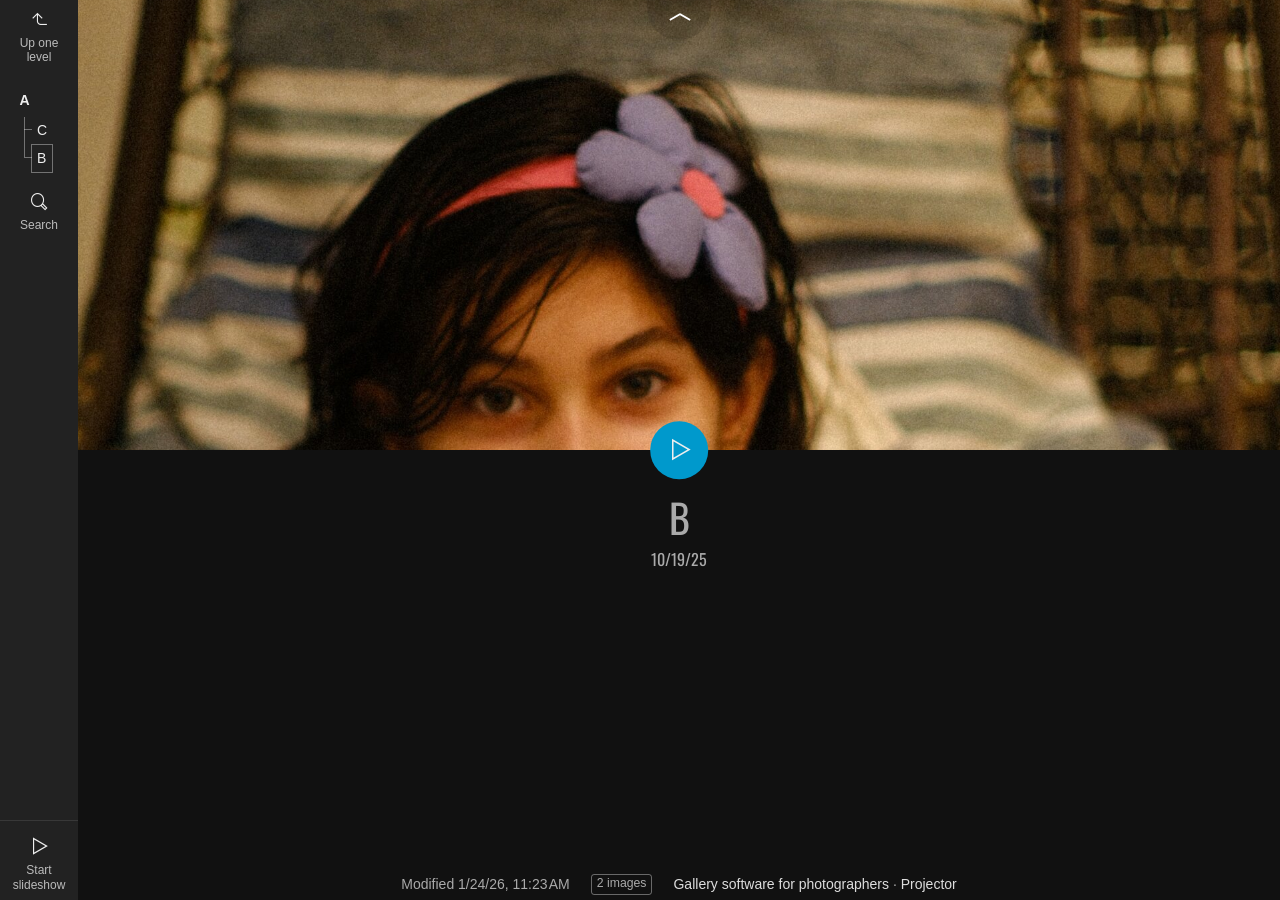
==== B/index.html @ 1e394b83 "1" ====
<!doctype html>
<html lang="en" class="no-js" data-level="1">
	<!-- Generated by jAlbum app (https://jalbum.net) -->
	<head>
		<meta charset="UTF-8">
		<meta http-equiv="x-ua-compatible" content="ie=edge">
		<meta name="viewport" content="width=device-width, initial-scale=1.0, viewport-fit=cover">
		<link rel="preload" href="../res/icon/skinicon-thin.woff?v5.0" as="font" type="font/woff" crossorigin>
		<link rel="preload" href="../res/icon/skinicon-thin.ttf?v5.0" as="font" type="font/ttf" crossorigin>
		<title>B</title>
		<meta name="description" content="B">
		<meta name="generator" content="jAlbum 39.0.4 & Projector 5.0 [Black]">
		<meta property="og:image" content="shareimage.jpg">
		<meta property="og:image:width" content="600">
		<meta property="og:image:height" content="420">
		<link rel="image_src" href="shareimage.jpg">
		<meta name="twitter:image" content="shareimage.jpg">
		<meta property="og:title" content="B">
		<meta property="og:description" content="B">
		<meta property="og:type" content="website">
		<meta name="twitter:title" content="B">
		<meta name="twitter:card" content="summary_large_image">
		<meta name="apple-mobile-web-app-status-bar-style" content="black-translucent">
		<meta name="mobile-web-app-capable" content="yes">
		<meta name="format-detection" content="telephone=no">
		<link rel="manifest" href="../res/site.webmanifest" crossorigin="use-credentials">
		<link rel="apple-touch-icon" sizes="180x180" href="../res/apple-touch-icon.png">
		<link rel="icon" type="image/png" sizes="32x32" href="../res/favicon-32x32.png">
		<link rel="icon" type="image/png" sizes="16x16" href="../res/favicon-16x16.png">
		<link rel="mask-icon" href="../res/safari-pinned-tab.svg" color="#111111">
		<link rel="icon" href="../res/favicon.ico">
		<meta name="msapplication-config" content="../res/browserconfig.xml">
		<meta name="theme-color" content="#111111">
		<meta name="msapplication-TileColor" content="#111111">
		<link rel="stylesheet" href="../res/common.css?v=5.0">
		<link rel="preload" href="folderimg.jpg?v=2" as="image" media="(max-width:800px)">
		<link rel="preload" href="folderimage.jpg?v=2" as="image" media="(min-width:801px)">
		<link rel="preload" href="folderimg@2x.jpg?v=2" as="image" media="(min-resolution:2dppx) and (max-width:800px)">
		<link rel="preload" href="folderimage@2x.jpg?v=2" as="image" media="(min-resolution:2dppx) and (min-width:801px)">
		<style>
			@media (max-width:800px) { #main > .cont .hero .window .album-title .folder-image .image { background-image: url(folderimg.jpg?v=2); } }
			@media (min-width:801px) { #main > .cont .hero .window .album-title .folder-image .image { background-image: url(folderimage.jpg?v=2); } }
			@media (min-resolution: 2dppx) and (max-width:800px) { #main > .cont .hero .window .album-title .folder-image .image { background-image: url(folderimg@2x.jpg?v=2); } }
			@media (min-resolution: 2dppx) and (min-width:801px) { #main > .cont .hero .window .album-title .folder-image .image { background-image: url(folderimage@2x.jpg?v=2); } }
		</style>
	<link rel="alternate" href="album.rss" type="application/rss+xml"/>
</head>
	<body id="index" class="index dark stop-transitions sub-album has-images icon-thin">
		<div class="main paused bgaudio-paused" id="main">
			<aside class="permanent">
				<div class="top">
<a class="icon-one-level-up sidebtn btn" href="../index.html"><span>Up one level</span></a>
<a id="topnav-toggle" class="icon-folders sidebtn btn auto" data-rel="topnav"><span>Folders</span></a><div id="topnav" class="topnav-cont panel auto"><section class="scrollable"><div class="topnav"><div class="home"><a href="../index.html">A</a></div><ul class="menu"><li><a href="../C/index.html">C</a></li><li class="actual"><a href="../B/index.html">B</a></li></ul></div></section></div>
<a class="icon-search sidebtn btn" data-rel="search"><span>Search</span></a><div id="search" class="search panel"><form class="searchform"><input type="text" placeholder="Search..." aria-label="Search"><a class="btn search-btn icon-search-small" data-tooltip title="Search"></a></form></div>
				</div>
				<div class="bottom">
					<div class="playpause"><a class="icon-play sidebtn btn play"><span>Start slideshow</span></a>
<a class="icon-pause sidebtn btn pause"><div class="progressbar"><div class="part1"><div><svg xmlns="http://www.w3.org/2000/svg" width="16" height="32" viewBox="0 0 16 32"><path d="M32,16A16,16,0,1,1,16,0,16,16,0,0,1,32,16ZM16,2A14,14,0,1,0,30,16,14,14,0,0,0,16,2Z" fill="#fff" opacity="0.35"/></svg></div></div><div class="part2"><div><svg xmlns="http://www.w3.org/2000/svg" width="16" height="32" viewBox="0 0 16 32"><path d="M16,16A16,16,0,0,1,0,32,16,16,0,0,1-16,16,16,16,0,0,1,0,0,16,16,0,0,1,16,16ZM0,2A14,14,0,0,0,0,30,14,14,0,0,0,14,16,14,14,0,0,0,0,2Z" fill="#fff" opacity="0.35"/></svg></div></div></div><span>Pause</span></a>
				</div>
			</aside>

			<article class="cont thumbs-bottom thumbs-auto">
				<section class="overlay base-overlay">
					<div class="thumbnails">
						<div class="clip">
						<div class="thumb-cont">
<a class="thumb preload" href="slides/DSCF0819.JPG"><img src="thumbs/DSCF0819.JPG" width="90" height="90" alt="DSCF0819"></a><a class="thumb preload" href="slides/DSCF0825.JPG"><img src="thumbs/DSCF0825.JPG" width="90" height="90" alt="DSCF0825"></a>							</div>
						</div>
					</div>
				</section>
				<section class="hero scrollable">
					<div class="window hasimages">
						<div class="album-title fullwidth hasbutton">
							<div class="folder-image"><div class="image">&nbsp;</div><button class="btn autoplay icon-play" title="Start slideshow" data-tooltip></button></div><div class="title"><h1>B <span class="date">10/19/25</span></h1></div></div>
						<footer><div class="modifieddate"><span>Modified</span> 1/24/26, 11:23 AM</div><div class="counts"><span class="images">2&nbsp;images</span></div><span class="credits"><a href="https://jalbum.net/en/" class="skin-link" rel="generator" data-tooltip title="jAlbum, web photo album creator, 39.0.4">Gallery software for photographers</a> &middot; <a href="https://lazaworx.com" class="skin-link" rel="generator" data-tooltip title="Skin: Projector Black, 5.0">Projector</a></span></footer>
					</div>
				</section>
				<button class="hero-handle"></button>
			</article>
		</div>
		<script src="../res/jquery.min.js"></script>
		<script src="../res/all.min.js?v=5.0"></script>
		<script>
			_jaWidgetBarColor = 'black';
			$(document).ready(function(){
				REL_PATH='B/';PAGE_NAME='index.html';
				$.ajaxSetup({cache:true,contentType:false});
				$('body').removeClass('stop-transitions');
				$('#main').skin({"albumName":"A","makeDate":1769234015,"licensee":"550a32ade7d91170e644f60accd3bb56","thumbDims":"90x90","locale":"en-US","weblocationCounts":!0,"useFullScreen":!1,"thumbsPosition":"bottom","search":{"fields":"title,comment,name,creator,keywords,regions","hook":".search"},"pageType":"index","rootPath":"../","resPath":"../res","relPath":"B","level":1,"previousFolderPath":"../C/","previousFoldersLast":"../C/index.html#img=DSCF3855.jpg","nextFolderPath":"","lightbox":{"afterLast":"ask","transitionType":"slide","slideshowDelay":4000,"transitionSpeed":600,"scaleUp":!0,"showRegions":!0,"clickAction":"togglecontrols"}});
				$('[data-ask-permission]').askPermission();
			});

		</script>

		<div id="jalbumwidgetcontainer"></div>
		<script>
		_jaSkin = "Projector";
		_jaStyle = "Black.css";
		_jaVersion = "39.0.4";
		_jaGeneratorType = "desktop";
		_jaLanguage = "en";
		_jaPageType = "index";
		_jaRootPath = "..";
		_jaUserId = "1289711";
		var script = document.createElement("script");
		script.type = "text/javascript";
		script.async = true;
		script.src = "http"+("https:"==document.location.protocol?"s":"")+"://jalbum.net/widgetapi/load.js";
		document.getElementById("jalbumwidgetcontainer").appendChild(script);
		</script>
	</body>
</html>
---- res/common.css ----
/* Google Fonts */
/* latin */
@font-face {
  font-family: 'Oswald';
  font-style: normal;
  font-weight: 400;
  src: url(fonts/TK3_WkUHHAIjg75cFRf3bXL8LICs1_FvsUZiZQ.woff2) format('woff2');
  unicode-range: U+0000-00FF, U+0131, U+0152-0153, U+02BB-02BC, U+02C6, U+02DA, U+02DC, U+0304, U+0308, U+0329, U+2000-206F, U+20AC, U+2122, U+2191, U+2193, U+2212, U+2215, U+FEFF, U+FFFD;
}


@font-face{font-family:skinicon-thin;src:url(icon/skinicon-thin.ttf?v5.0) format('truetype'),url(icon/skinicon-thin.woff?v5.0) format('woff');font-weight:400;font-style:normal;font-display:block}[class*=" icon-"]:before,[class^=icon-]:before{font-family:skinicon-thin!important;speak:never;font-style:normal;font-weight:400;font-variant:normal;text-transform:none;line-height:1;-webkit-font-smoothing:antialiased;-moz-osx-font-smoothing:grayscale}.icon-arrow-down:before{content:"\e900"}.icon-arrow-left:before{content:"\e901"}.icon-arrow-right:before{content:"\e902"}.icon-arrow-up:before{content:"\e903"}.icon-attachment:before{content:"\e904"}.icon-audio:before{content:"\e905"}.icon-bookmark:before{content:"\e906"}.icon-calendar:before{content:"\e907"}.icon-camera:before{content:"\e908"}.icon-caret-down:before{content:"\e909"}.icon-caret-large-down:before{content:"\e90a"}.icon-caret-large-left:before{content:"\e90b"}.icon-caret-large-right:before{content:"\e90c"}.icon-caret-large-up:before{content:"\e90d"}.icon-caret-left:before{content:"\e90e"}.icon-caret-right:before{content:"\e90f"}.icon-caret-up:before{content:"\e910"}.icon-cart-fotomoto:before{content:"\e911"}.icon-checkbox-checked:before{content:"\e912"}.icon-checkmark:before{content:"\e913"}.icon-close:before{content:"\e914"}.icon-comment:before{content:"\e915"}.icon-connect:before{content:"\e916"}.icon-contract:before{content:"\e917"}.icon-copy:before{content:"\e918"}.icon-cut:before{content:"\e919"}.icon-digg:before{content:"\e91a"}.icon-document:before{content:"\e91b"}.icon-download:before{content:"\e91c"}.icon-edit:before{content:"\e91d"}.icon-email:before{content:"\e91e"}.icon-email-send:before{content:"\e91f"}.icon-end:before{content:"\e920"}.icon-error:before{content:"\e921"}.icon-exchange:before{content:"\e922"}.icon-expand:before{content:"\e923"}.icon-external:before{content:"\e924"}.icon-facebook:before{content:"\e925"}.icon-facetag:before{content:"\e926"}.icon-filter:before{content:"\e927"}.icon-flickr:before{content:"\e928"}.icon-folder:before{content:"\e929"}.icon-folders:before{content:"\e92a"}.icon-fotomoto:before{content:"\e92b"}.icon-foursquare:before{content:"\e92c"}.icon-fullscreen:before{content:"\e92d"}.icon-fullscreen-off:before{content:"\e92e"}.icon-google:before{content:"\e92f"}.icon-heart:before{content:"\e930"}.icon-help:before{content:"\e931"}.icon-hide-bottom-panel:before{content:"\e932"}.icon-hide-top-panel:before{content:"\e933"}.icon-home:before{content:"\e934"}.icon-image:before{content:"\e935"}.icon-info:before{content:"\e936"}.icon-instagram:before{content:"\e937"}.icon-jalbum:before{content:"\e938"}.icon-library:before{content:"\e939"}.icon-link:before{content:"\e93a"}.icon-linkedin:before{content:"\e93b"}.icon-location:before{content:"\e93c"}.icon-loop:before{content:"\e93d"}.icon-map:before{content:"\e93e"}.icon-menu:before{content:"\e93f"}.icon-minus:before{content:"\e940"}.icon-more:before{content:"\e941"}.icon-more-menu:before{content:"\e942"}.icon-mostphotos:before{content:"\e943"}.icon-new:before{content:"\e944"}.icon-new-fill:before{content:"\e945"}.icon-ok:before{content:"\e946"}.icon-one-level-up:before{content:"\e947"}.icon-ordering:before{content:"\e948"}.icon-page:before{content:"\e949"}.icon-pause:before{content:"\e94a"}.icon-paypal:before{content:"\e94b"}.icon-pinterest:before{content:"\e94c"}.icon-play:before{content:"\e94d"}.icon-plus:before{content:"\e94e"}.icon-printer:before{content:"\e94f"}.icon-reddit:before{content:"\e950"}.icon-refresh:before{content:"\e951"}.icon-search:before{content:"\e952"}.icon-search-small:before{content:"\e953"}.icon-settings:before{content:"\e954"}.icon-share:before{content:"\e955"}.icon-shopping-cart:before{content:"\e956"}.icon-shopping-cart-add:before{content:"\e957"}.icon-show-bottom-panel:before{content:"\e958"}.icon-show-top-panel:before{content:"\e959"}.icon-site:before{content:"\e95a"}.icon-skype:before{content:"\e95b"}.icon-star:before{content:"\e95c"}.icon-start:before{content:"\e95d"}.icon-stop:before{content:"\e95e"}.icon-stumbleupon:before{content:"\e95f"}.icon-tag:before{content:"\e960"}.icon-text-document:before{content:"\e961"}.icon-thumbnails:before{content:"\e962"}.icon-thumbnails-9:before{content:"\e963"}.icon-time:before{content:"\e964"}.icon-trash:before{content:"\e965"}.icon-tumblr:before{content:"\e966"}.icon-twitter:before{content:"\e967"}.icon-upload:before{content:"\e968"}.icon-user:before{content:"\e969"}.icon-video:before{content:"\e96a"}.icon-video-play:before{content:"\e96b"}.icon-vimeo:before{content:"\e96c"}.icon-volume-down:before{content:"\e96d"}.icon-volume-up:before{content:"\e96e"}.icon-warning:before{content:"\e96f"}.icon-x:before{content:"\e970"}.icon-zoom-in:before{content:"\e971"}.icon-zoom-level:before{content:"\e972"}.icon-zoom-out:before{content:"\e973"}.icon-bluesky:before{content:"\e974"}.icon-threads:before{content:"\e975"}

/*! normalize.css v8.0.1 | MIT License | github.com/necolas/normalize.css */
html {
  line-height: 1.15;
  -webkit-text-size-adjust: 100%; }

body {
  margin: 0; }

main {
  display: block; }

h1 {
  font-size: 2em;
  margin: 0.67em 0; }

hr {
  box-sizing: content-box;
  height: 0;
  overflow: visible; }

pre {
  font-family: monospace, monospace;
  font-size: 1em; }

a {
  background-color: transparent; }

abbr[title] {
  border-bottom: none;
  text-decoration: underline;
  text-decoration: underline dotted; }

b,
strong {
  font-weight: bolder; }

code,
kbd,
samp {
  font-family: monospace, monospace;
  font-size: 1em; }

small {
  font-size: 80%; }

sub,
sup {
  font-size: 75%;
  line-height: 0;
  position: relative;
  vertical-align: baseline; }

sub {
  bottom: -0.25em; }

sup {
  top: -0.5em; }

img {
  border-style: none; }

button,
input,
optgroup,
select,
textarea {
  font-family: inherit;
  font-size: 100%;
  line-height: 1.15;
  margin: 0; }

button,
input {
  overflow: visible; }

button,
select {
  text-transform: none; }

button,
[type="button"],
[type="reset"],
[type="submit"] {
  -webkit-appearance: button; }

button::-moz-focus-inner,
[type="button"]::-moz-focus-inner,
[type="reset"]::-moz-focus-inner,
[type="submit"]::-moz-focus-inner {
  border-style: none;
  padding: 0; }

button:-moz-focusring,
[type="button"]:-moz-focusring,
[type="reset"]:-moz-focusring,
[type="submit"]:-moz-focusring {
  outline: 1px dotted ButtonText; }

fieldset {
  padding: 0.35em 0.75em 0.625em; }

legend {
  box-sizing: border-box;
  color: inherit;
  display: table;
  max-width: 100%;
  padding: 0;
  /* 3 */
  white-space: normal; }

progress {
  vertical-align: baseline; }

textarea {
  overflow: auto; }

[type="checkbox"],
[type="radio"] {
  box-sizing: border-box;
  padding: 0; }

[type="number"]::-webkit-inner-spin-button,
[type="number"]::-webkit-outer-spin-button {
  height: auto; }

[type="search"] {
  -webkit-appearance: textfield;
  outline-offset: -2px; }

[type="search"]::-webkit-search-decoration {
  -webkit-appearance: none; }

::-webkit-file-upload-button {
  -webkit-appearance: button;
  font: inherit; }

details {
  display: block; }

summary {
  display: list-item; }

template {
  display: none; }

[hidden] {
  display: none; }

/*# sourceMappingURL=normalize.css.map */

/* laza.modal.scss */
@keyframes fade-and-hide {
  0% {
    opacity: 100%;
    visibility: visible;
    display: block; }
  99% {
    opacity: 0; }
  100% {
    opacity: 0;
    visibility: hidden;
    display: none; } }
@-webkit-keyframes rotating {
  0% {
    -webkit-transform: rotate(0); }
  100% {
    -webkit-transform: rotate(360deg); } }
@-moz-keyframes rotating {
  0% {
    -moz-transform: rotate(0); }
  100% {
    -moz-transform: rotate(360deg); } }
@-o-keyframes rotating {
  0% {
    -o-transform: rotate(0); }
  100% {
    -o-transform: rotate(360deg); } }
@keyframes rotating {
  0% {
    transform: rotate(0); }
  100% {
    transform: rotate(360deg); } }
@-webkit-keyframes appear-up {
  0% {
    -webkit-transform: translateY(32px);
    opacity: 0; }
  100% {
    -webkit-transform: translateY(0);
    opacity: 1; } }
@-moz-keyframes appear-up {
  0% {
    -moz-transform: translateY(32px);
    opacity: 0; }
  100% {
    -moz-transform: translateY(0);
    opacity: 1; } }
@-o-keyframes appear-up {
  0% {
    -o-transform: translateY(32px);
    opacity: 0; }
  100% {
    -o-transform: translateY(0);
    opacity: 1; } }
@keyframes appear-up {
  0% {
    transform: translateY(32px);
    opacity: 0; }
  100% {
    transform: translateY(0);
    opacity: 1; } }
@-moz-keyframes move-down-bounce {
  0%,
		100%,
		20%,
		50%,
		80% {
    -moz-transform: translateY(0);
    transform: translateY(0); }
  40% {
    -moz-transform: translateY(-16px);
    transform: translateY(-16px); }
  60% {
    -moz-transform: translateY(-7px);
    transform: translateY(-7px); } }
@-webkit-keyframes move-down-bounce {
  0%,
		100%,
		20%,
		50%,
		80% {
    -moz-transform: translateY(0);
    transform: translateY(0); }
  40% {
    -moz-transform: translateY(-16px);
    transform: translateY(-16px); }
  60% {
    -moz-transform: translateY(-7px);
    transform: translateY(-7px); } }
@keyframes move-down-bounce {
  0%,
		100%,
		20%,
		50%,
		80% {
    -moz-transform: translateY(0);
    -ms-transform: translateY(0);
    -webkit-transform: translateY(0);
    transform: translateY(0); }
  40% {
    -moz-transform: translateY(-16px);
    -ms-transform: translateY(-16px);
    -webkit-transform: translateY(-16px);
    transform: translateY(-16px); }
  60% {
    -moz-transform: translateY(-7px);
    -ms-transform: translateY(-7px);
    -webkit-transform: translateY(-7px);
    transform: translateY(-7px); } }
.modal {
  background: rgba(0, 0, 0, 0.85);
  position: fixed;
  top: 0;
  bottom: 0;
  left: 0;
  right: 0;
  max-width: 100vw;
  max-height: 100vh;
  z-index: 300000; }
  .modal .close {
    padding: 0;
    position: absolute;
    border: none;
    width: 48px;
    height: 48px;
    z-index: 20;
    transition: background-color 500ms ease-out; }
    .modal .close::before, .modal .close::after {
      position: absolute;
      margin-left: -0.5px;
      width: 2px;
      background-color: #eeeeee;
      content: '';
      bottom: 30%;
      left: 50%;
      top: 30%;
      transition: background-color 500ms ease-out; }
    .modal .close::before {
      -moz-transform: rotate(45deg);
      -ms-transform: rotate(45deg);
      -webkit-transform: rotate(45deg);
      transform: rotate(45deg); }
    .modal .close::after {
      -moz-transform: rotate(-45deg);
      -ms-transform: rotate(-45deg);
      -webkit-transform: rotate(-45deg);
      transform: rotate(-45deg); }
    .modal .close:hover, .modal .close:focus {
      background-color: #007aa3;
      outline: none; }
    .modal .close:hover:before, .modal .close:hover:after {
      background-color: #ffffff; }
  .modal > .close {
    left: 50%;
    top: 1rem;
    transform: translateX(-50%);
    border-radius: 5px; }
  .modal .window {
    position: absolute;
    top: 50%;
    left: 50%;
    min-width: auto;
    max-width: 96%;
    width: fit-content;
    padding: 0;
    color: #eee;
    background-color: #222;
    -moz-transform: translate(-50%, -50%);
    -ms-transform: translate(-50%, -50%);
    -webkit-transform: translate(-50%, -50%);
    transform: translate(-50%, -50%);
    overflow: hidden;
    border-radius: 8px; }
    .modal .window.small {
      max-width: 70%; }
    .modal .window.large {
      width: calc(100% - 4rem); }
    .modal .window.alert {
      border-left: 4px solid #900; }
    .modal .window.warning {
      border-left: 4px solid #f90; }
    .modal .window.success {
      border-left: 4px solid #090; }
    .modal .window.secondary {
      border-left: 4px solid #777; }
    .modal .window.has-header .content {
      padding: 1rem; }
    .modal .window.no-padding .content {
      padding: 0; }
    .modal .window > .close {
      color: #fff;
      background-color: #333; }
    .modal .window header {
      height: 48px;
      line-height: 48px;
      padding-left: 1rem;
      padding-right: 4rem;
      text-align: left;
      color: #fff;
      background-color: #333; }
      .modal .window header h3, .modal .window header h4, .modal .window header h5 {
        display: inline-flex;
        margin-left: 0.3125rem; }
      .modal .window header::before {
        vertical-align: middle;
        margin-right: 0.625rem; }
    .modal .window .close {
      top: 0;
      right: 0; }
      .modal .window .close::before, .modal .window .close::after {
        background-color: #fff; }
      .modal .window .close:hover::before, .modal .window .close:hover::after {
        background-color: #ffffff; }
    .modal .window .content {
      padding: 1rem;
      -webkit-overflow-scrolling: touch;
      max-height: calc(96vh - 4rem);
      overflow-x: hidden;
      overflow-y: auto;
      width: auto; }
      .modal .window .content::-webkit-scrollbar {
        width: 15px; }
      .modal .window .content::-webkit-scrollbar-track {
        background-color: rgba(0, 0, 0, 0.25); }
      .modal .window .content::-webkit-scrollbar-thumb {
        border: 1px solid rgba(0, 0, 0, 0.5);
        background-color: rgba(255, 255, 255, 0.15);
        border-radius: 3px; }
      .modal .window .content .thumbnails .cont .card .caption::-webkit-scrollbar {
        width: 15px; }
      .modal .window .content .thumbnails .cont .card .caption::-webkit-scrollbar-track {
        background-color: rgba(0, 0, 0, 0.25); }
      .modal .window .content .thumbnails .cont .card .caption::-webkit-scrollbar-thumb {
        border: 1px solid rgba(0, 0, 0, 0.5);
        background-color: rgba(255, 255, 255, 0.15);
        border-radius: 3px; }
      .modal .window .content h1, .modal .window .content h2, .modal .window .content h3, .modal .window .content h4, .modal .window .content h5, .modal .window .content h6 {
        color: #eee;
        padding-right: 1.5625rem; }
      .modal .window .content .text-center {
        text-align: center; }
      .modal .window .content > .buttons:first-child {
        margin-top: 0; }
      .modal .window .content .menu {
        display: flex;
        flex-direction: column;
        text-align: left; }
        .modal .window .content .menu .button {
          color: #eee;
          text-align: left;
          background-color: transparent; }
          .modal .window .content .menu .button::before {
            margin-right: 0.3125rem; }
          .modal .window .content .menu .button:hover {
            color: #ffffff;
            background-color: #007aa3; }
        .modal .window .content .menu .ratingbox,
        .modal .window .content .menu .button {
          padding: 0.625rem; }
    .modal .window.map {
      padding: 0 60px 0 0;
      background-color: #000; }
      .modal .window.map img {
        max-width: none; }
    .modal .window > .btn.close:first-child {
      border-bottom-left-radius: 8px; }
    .modal .window .buttons {
      display: flex;
      justify-content: center;
      align-items: stretch;
      flex-flow: row wrap;
      margin-top: 0.625rem;
      font-size: 0.875em; }
      .modal .window .buttons .button {
        display: block;
        margin: 1px; }

.light::-webkit-scrollbar-track {
  background-color: rgba(0, 0, 0, 0.2); }
.light::-webkit-scrollbar-thumb {
  border: 1px solid rgba(0, 0, 0, 0.25);
  background-color: rgba(255, 255, 255, 0.6); }
.light .modal .window .content.scrollable::-webkit-scrollbar-track {
  background-color: rgba(0, 0, 0, 0.2); }
.light .modal .window .content.scrollable::-webkit-scrollbar-thumb {
  border: 1px solid rgba(0, 0, 0, 0.25);
  background-color: rgba(255, 255, 255, 0.6); }

.icon-fat .modal .window .close:before, .icon-fat .modal .window .close:after {
  width: 4px; }

@media only screen and (min-width: 40em) {
  .modal .window {
    min-width: auto;
    max-width: 90%; }
    .modal .window.small {
      max-width: 50%; }
    .modal .window.large {
      width: 80%;
      max-width: calc(100% - 4rem); }
    .modal .window .content {
      min-width: 25rem; } }
@media only screen and (min-width: 60em) {
  .modal .window {
    max-width: 50em; }
    .modal .window.small {
      max-width: 30em; }
    .modal .window.large {
      max-width: 60em; } }
@media print {
  body.has-modal > * {
    display: none; }
  body.has-modal .modal {
    position: static !important;
    display: block;
    color: #000;
    background-color: transparent !important;
    box-shadow: none;
    border: 1px solid #ddd; }
    body.has-modal .modal.hidden {
      display: none; }
    body.has-modal .modal .window {
      position: static !important;
      transform: none; }
    body.has-modal .modal header {
      color: #000;
      background-color: #ddd; }
    body.has-modal .modal .content {
      position: static !important; }
    body.has-modal .modal .button {
      display: none !important; } }

/*# sourceMappingURL=laza.modal.css.map */

/* user.scss :: User defined styles */
@keyframes fade-and-hide {
  0% {
    opacity: 100%;
    visibility: visible;
    display: block; }
  99% {
    opacity: 0; }
  100% {
    opacity: 0;
    visibility: hidden;
    display: none; } }
@-webkit-keyframes rotating {
  0% {
    -webkit-transform: rotate(0); }
  100% {
    -webkit-transform: rotate(360deg); } }
@-moz-keyframes rotating {
  0% {
    -moz-transform: rotate(0); }
  100% {
    -moz-transform: rotate(360deg); } }
@-o-keyframes rotating {
  0% {
    -o-transform: rotate(0); }
  100% {
    -o-transform: rotate(360deg); } }
@keyframes rotating {
  0% {
    transform: rotate(0); }
  100% {
    transform: rotate(360deg); } }
@-webkit-keyframes appear-up {
  0% {
    -webkit-transform: translateY(32px);
    opacity: 0; }
  100% {
    -webkit-transform: translateY(0);
    opacity: 1; } }
@-moz-keyframes appear-up {
  0% {
    -moz-transform: translateY(32px);
    opacity: 0; }
  100% {
    -moz-transform: translateY(0);
    opacity: 1; } }
@-o-keyframes appear-up {
  0% {
    -o-transform: translateY(32px);
    opacity: 0; }
  100% {
    -o-transform: translateY(0);
    opacity: 1; } }
@keyframes appear-up {
  0% {
    transform: translateY(32px);
    opacity: 0; }
  100% {
    transform: translateY(0);
    opacity: 1; } }
@-moz-keyframes move-down-bounce {
  0%,
		100%,
		20%,
		50%,
		80% {
    -moz-transform: translateY(0);
    transform: translateY(0); }
  40% {
    -moz-transform: translateY(-16px);
    transform: translateY(-16px); }
  60% {
    -moz-transform: translateY(-7px);
    transform: translateY(-7px); } }
@-webkit-keyframes move-down-bounce {
  0%,
		100%,
		20%,
		50%,
		80% {
    -moz-transform: translateY(0);
    transform: translateY(0); }
  40% {
    -moz-transform: translateY(-16px);
    transform: translateY(-16px); }
  60% {
    -moz-transform: translateY(-7px);
    transform: translateY(-7px); } }
@keyframes move-down-bounce {
  0%,
		100%,
		20%,
		50%,
		80% {
    -moz-transform: translateY(0);
    -ms-transform: translateY(0);
    -webkit-transform: translateY(0);
    transform: translateY(0); }
  40% {
    -moz-transform: translateY(-16px);
    -ms-transform: translateY(-16px);
    -webkit-transform: translateY(-16px);
    transform: translateY(-16px); }
  60% {
    -moz-transform: translateY(-7px);
    -ms-transform: translateY(-7px);
    -webkit-transform: translateY(-7px);
    transform: translateY(-7px); } }
/******************************************* Styling default tags */
* {
  box-sizing: border-box; }

@media screen {
  html, body {
    height: 100vh;
    height: 100dvh; } }
html {
  background-color: #ff111111; }

body {
  margin: 0;
  padding: 0;
  display: flex;
  flex-direction: column;
  font-family: "Helvetica Neue", Helvetica, Arial, sans-serif;
  font-weight: 300;
  color: #aaaaaa;
  line-height: 1.25;
  background-color: #111111;
  background-image: none;
  background-position: center center;
  background-repeat: repeat;
  background-size: auto;
  background-attachment: fixed;
  -webkit-overflow-scrolling: touch; }

.stop-transitions * {
  -webkit-transition: none !important;
  -moz-transition: none !important;
  -ms-transition: none !important;
  -o-transition: none !important;
  transition: none !important; }

.scrollable {
  overflow: auto; }
  .scrollable::-webkit-scrollbar {
    width: 15px; }
  .scrollable::-webkit-scrollbar-track {
    background-color: rgba(0, 0, 0, 0.25); }
  .scrollable::-webkit-scrollbar-thumb {
    border: 1px solid rgba(0, 0, 0, 0.5);
    background-color: rgba(255, 255, 255, 0.15);
    border-radius: 3px; }

.no-scroll {
  overflow: hidden; }

.light-mode.scrollable::-webkit-scrollbar-track {
  background-color: rgba(0, 0, 0, 0.2); }
.light-mode.scrollable::-webkit-scrollbar-thumb {
  border: 1px solid rgba(0, 0, 0, 0.25);
  background-color: rgba(255, 255, 255, 0.6); }

.jalbumWidgetbar #main {
  margin-bottom: 20px; }

p {
  font-family: inherit;
  font-weight: normal;
  text-rendering: optimizeLegibility; }

h1, h2, h3, h4, h5, h6 {
  font-style: normal;
  color: #aaaaaa;
  margin-top: 0.2rem;
  margin-bottom: 0.2rem;
  text-rendering: optimizeLegibility; }
  h1 small, h2 small, h3 small, h4 small, h5 small, h6 small {
    color: inherit; }

h1 {
  font-size: 1.75rem; }

h2 {
  font-size: 1.5rem; }

h3 {
  font-size: 1.25rem; }

h4 {
  font-size: 1.125rem; }

h5 {
  font-size: 1rem; }

h6 {
  font-size: 1rem; }

h1, h2, h3, h4 {
  font-family: Oswald, sans-serif;
  font-weight: 400;
  line-height: 1.23;
  -webkit-font-smoothing: subpixel-antialiased; }

h5, h6 {
  font-weight: bold; }

p {
  font-family: inherit;
  text-rendering: optimizeLegibility; }
  p a:not(.button) {
    font-weight: bold; }

a {
  color: #dddddd;
  text-decoration: none;
  line-height: inherit; }
  a:hover {
    color: #ffffff; }
  a img {
    border: none; }
  a[data-ask-permission] {
    cursor: pointer; }

.hidden {
  display: none; }

label {
  display: inline;
  font-size: 0.75em;
  color: #aaaaaa;
  text-transform: uppercase; }

code,
kbd {
  font-size: 0.875em;
  padding: 0.125rem 0.3125rem;
  border: 1px solid rgba(238,238,238,0.400); }

[class^="icon-"]:before, [class*=" icon-"]:before {
  line-height: 1rem;
  font-size: 1.125rem; }

button,
.button,
.btn {
  position: relative;
  display: inline-block;
  line-height: 1.125rem;
  color: #eeeeee;
  background-color: #0099cc;
  border: none;
  cursor: pointer;
  text-align: center;
  white-space: nowrap;
  text-decoration: none;
  transition: color 500ms, background-color 500ms, border-color 500ms, opacity 500ms;
  -webkit-appearance: none;
  -moz-appearance: none;
  appearance: none; }
  button:focus,
  .button:focus,
  .btn:focus {
    outline: 1px dotted #0099cc; }
  button.primary,
  .button.primary,
  .btn.primary {
    background-color: #2ba6cb; }
    button.primary:not(.disabled):hover,
    .button.primary:not(.disabled):hover,
    .btn.primary:not(.disabled):hover {
      background-color: #2285a2 !important; }
  button.secondary,
  .button.secondary,
  .btn.secondary {
    color: #181818;
    background-color: #e9e9e9; }
  button.alert,
  .button.alert,
  .btn.alert {
    color: #f8f8f8;
    background-color: #c60f13; }
    button.alert:hover,
    .button.alert:hover,
    .btn.alert:hover {
      color: #fff;
      background-color: #9e0c0f; }
  button.success,
  .button.success,
  .btn.success {
    color: #f8f8f8;
    background-color: #5da423; }
    button.success:hover,
    .button.success:hover,
    .btn.success:hover {
      color: #fff;
      background-color: #4a831c; }
  button.warning,
  .button.warning,
  .btn.warning {
    background-color: #ffae00; }
    button.warning:hover,
    .button.warning:hover,
    .btn.warning:hover {
      background-color: #cc8b00; }
  button.disabled,
  .button.disabled,
  .btn.disabled {
    opacity: 0.4;
    color: #aaaaaa !important;
    background-color: transparent !important;
    padding: .5rem;
    border: 1px solid #bababa;
    cursor: not-allowed; }
    button.disabled:hover,
    .button.disabled:hover,
    .btn.disabled:hover {
      background-color: transparent; }
  button:not(.disabled):not(.warning):not(.success):not(.alert):hover,
  .button:not(.disabled):not(.warning):not(.success):not(.alert):hover,
  .btn:not(.disabled):not(.warning):not(.success):not(.alert):hover {
    color: #ffffff;
    background-color: #007aa3; }
  button.small,
  .button.small,
  .btn.small {
    display: inline-block;
    margin: 0.125rem;
    color: #aaaaaa;
    padding: 0.3125rem 0.625rem;
    font-size: 0.75em;
    line-height: 18px;
    background-color: transparent;
    border: 1px solid rgba(238,238,238,0.400); }
    button.small:hover,
    .button.small:hover,
    .btn.small:hover {
      color: #eeeeee;
      border-color: #007aa3;
      background-color: #007aa3; }
    button.small:before,
    .button.small:before,
    .btn.small:before {
      line-height: 12px; }
  button.large,
  .button.large,
  .btn.large {
    padding: 0.9375rem 1.25rem; }

.button[class^="icon-"]:before,
.button[class*=" icon-"]:before {
  vertical-align: -2px; }

.modal button {
  padding: 0.625rem; }

a.btn {
  display: inline-block; }

.smallbtn {
  display: inline-block;
  margin: .1em;
  color: #dddddd;
  padding: 0.3125rem 0.625rem;
  margin: 0.1em;
  font-size: 0.875em;
  border: 1px solid rgba(238,238,238,0.400);
  border-radius: 3px;
  white-space: nowrap;
  transition: all 500ms ease-out; }
  .smallbtn:hover {
    color: #ffffff;
    background-color: #0099cc;
    border-color: #0099cc; }
  .smallbtn:before {
    font-size: 13.5px !important;
    vertical-align: -1px; }

.hide-image {
  opacity: 0; }

.show-image {
  visibility: visible;
  opacity: 1;
  transition: opacity 500ms ease; }

input:focus {
  outline: 1px solid #0099cc;
  outline-offset: -1px; }

input[type=range]:focus {
  outline: none; }

input[type=range]::-moz-focus-outer {
  border: 0; }

.text-left {
  text-align: left; }

.text-center {
  text-align: center; }

.text-right {
  text-align: right; }

.text-small {
  font-size: 0.875em; }

.text-x-small {
  font-size: 0.75em; }

.text-large {
  font-size: 1.125em; }

.text-x-large {
  font-size: 1.25em; }

@keyframes fadeInFlex {
  0% {
    opacity: 0; }
  1% {
    display: flex;
    opacity: 0; }
  100% {
    opacity: 1; } }
@keyframes fadeOutFlex {
  0% {
    display: flex;
    opacity: 1; }
  99% {
    opacity: 0; }
  100% {
    opacity: 1; } }
@keyframes rotation {
  0% {
    transform: translate(-50%, -50%) rotate(0deg); }
  100% {
    transform: translate(-50%, -50%) rotate(359.9deg); } }
@keyframes coverDown {
  0% {
    height: 50%;
    top: -50%;
    overflow: hidden; }
  99.9% {
    overflow: hidden; }
  100% {
    height: 100%;
    top: 0;
    overflow: auto; } }
@keyframes coverUp {
  0% {
    height: 100%;
    top: 0;
    overflow: hidden; }
  100% {
    height: 50%;
    top: -50%; } }
@keyframes overflowAt100 {
  0% {
    overflow: hidden; }
  99.9% {
    overflow: hidden; }
  100% {
    overflow: auto; } }
@-moz-keyframes progressbar {
  0% {
    left: -100%; }
  100% {
    left: 100%; } }
@-webkit-keyframes progressbar {
  0% {
    left: -100%; }
  100% {
    left: 100%; } }
@-ms-keyframes progressbar {
  0% {
    left: -100%; }
  100% {
    left: 100%; } }
@keyframes progressbar {
  0% {
    left: -100%; }
  100% {
    left: 100%; } }
@-webkit-keyframes rotating {
  0% {
    -webkit-transform: rotate(0); }
  100% {
    -webkit-transform: rotate(360deg); } }
@-moz-keyframes rotating {
  0% {
    -moz-transform: rotate(0); }
  100% {
    -moz-transform: rotate(360deg); } }
@-o-keyframes rotating {
  0% {
    -o-transform: rotate(0); }
  100% {
    -o-transform: rotate(360deg); } }
@keyframes rotating {
  0% {
    transform: rotate(0); }
  100% {
    transform: rotate(360deg); } }
/******************************************* Main layout */
[data-whatintent=mouse] #main > aside .sidebtn:hover {
  color: #ffffff;
  background-color: #0099cc; }
[data-whatintent=mouse] #main > aside .sidebtn:hover path {
  fill: #ffffff; }
[data-whatintent=mouse] #main .overlay .pause {
  top: auto;
  bottom: 0; }
[data-whatintent=mouse] #main .overlay .pause:hover {
  color: #ffffff;
  background-color: #0099cc; }

/*
.btn.pause {
	svg {
		position: absolute;
		left: 50%;
		top: 50%;
		z-index: 2;
		animation: _B('"rotation " + (slideshowDelay + transitionSpeed) + "ms linear infinite"');
	}
}
*/
.icon-fat #main .panel .close:before, .icon-fat #main .panel .close:after {
  width: .8rem;
  height: 4px;
  content: "";
  background-color: #eeeeee; }
.icon-fat #main .panel .close:before {
  transform: translate(-50%, -3.18px) rotate(-45deg); }
.icon-fat #main .panel .close:after {
  transform: translate(-50%, 3.18px) rotate(45deg); }
.icon-fat #main > .cont .hero-handle:before, .icon-fat #main > .cont .hero-handle:after {
  height: 4px;
  background-color: #ffffff;
  transition: transform 500ms;
  content: ''; }
.icon-fat #main > .cont .hero-handle:before {
  transform: translateX(-8.82px) rotate(-45deg); }
.icon-fat #main > .cont .hero-handle:after {
  transform: translateX(-3.18px) rotate(45deg); }
.icon-fat #main > .cont.cover-up .hero-handle:before {
  transform: translateX(-8.82px) rotate(45deg); }
.icon-fat #main > .cont.cover-up .hero-handle:after {
  transform: translateX(-3.18px) rotate(-45deg); }
.icon-fat #main > .cont .lightbox .jprev:before, .icon-fat #main > .cont .lightbox .jprev:after, .icon-fat #main > .cont .lightbox .jnext:before, .icon-fat #main > .cont .lightbox .jnext:after {
  height: 4px; }
.icon-fat #main > .cont .lightbox .jprev:before {
  transform: translate(-50%, -6.06px) rotate(-60deg); }
.icon-fat #main > .cont .lightbox .jprev:after {
  transform: translate(-50%, 6.06px) rotate(60deg); }
.icon-fat #main > .cont .lightbox .jnext:before {
  transform: translate(-50%, -6.06px) rotate(60deg); }
.icon-fat #main > .cont .lightbox .jnext:after {
  transform: translate(-50%, 6.06px) rotate(-60deg); }

.playpause .progressbar {
  position: absolute;
  width: 32px;
  height: 32px;
  border-radius: 50%;
  left: 50%;
  top: 0.625rem;
  transform: translateX(-50%); }
.playpause .progressbar > * {
  position: absolute; }
.playpause .progressbar > .part1,
.playpause .progressbar > .part2 {
  position: absolute;
  top: 0;
  width: 50%;
  height: 100%;
  overflow: hidden; }
.playpause .progressbar > .part1 {
  left: 50%;
  clip-path: circle(62.8% at 0 50%); }
.playpause .progressbar > .part2 {
  left: 0;
  clip-path: circle(62.8% at 100% 50%); }
.playpause .progressbar > .part1 > div,
.playpause .progressbar > .part2 > div {
  position: absolute;
  top: 0;
  height: 100%;
  width: 100%;
  will-change: transform; }
.playpause .progressbar > .part1 > div {
  left: -100%;
  transform: rotate(0);
  transform-origin: 100% 50%; }
.playpause .progressbar > .part2 > div {
  left: 100%;
  transform: rotate(0);
  transform-origin: 0% 50%; }

.has-images #main > aside .top {
  max-height: calc(100% - 64px); }

#main {
  display: flex;
  flex: 1;
  overflow: hidden; }
  #main > * {
    display: flex; }
  #main.playing > .hide-on-slideshow {
    display: none; }
  #main.playing > .permanent .btn.pause {
    display: block; }
  #main.playing > .permanent .btn.play {
    display: none; }
  #main.playing .lightbox .jcards .jcard .jcaption .buttons > a {
    display: none; }
  #main.playing .overlay .btn.pause {
    left: 0;
    opacity: 1;
    z-index: 99; }
  #main.paused > .hide-on-slideshow {
    display: flex; }
  #main.paused > .permanent .btn.play {
    display: block; }
  #main.paused > .permanent .btn.pause {
    display: none; }
  #main.fullscreen > aside .top #fullscreen-exit-btn {
    display: inline-block; }
  #main.fullscreen > aside .top #fullscreen-btn {
    display: none; }
  #main .overlay .pause {
    position: absolute;
    left: -4rem;
    top: 0;
    width: 4rem;
    height: 4rem;
    line-height: 1.2rem;
    cursor: pointer;
    text-align: center;
    color: #eeeeee;
    background-color: transparent;
    content: '';
    opacity: 0;
    transition: opacity 1s ease-out, background-color 500ms; }
    #main .overlay .pause:before {
      display: block;
      font-size: 1.25rem;
      line-height: 3.125rem;
      margin-bottom: -.5rem; }
    #main .overlay .pause > span {
      font-size: 0.6875em;
      opacity: 0;
      transition: opacity 1s ease-out; }
    #main .overlay .pause:hover > span {
      opacity: 1; }
  #main .overlay .pause.on {
    color: #ffffff;
    background-color: #0099cc; }
  #main .overlay .pause.on path {
    fill: #ffffff; }
  #main > aside {
    display: flex;
    flex-direction: column;
    justify-content: flex-start;
    flex: 0;
    color: #eeeeee;
    background-color: #222222;
    background-image: none;
    background-position: center center;
    background-size: auto;
    order: -1;
    z-index: 1;
    max-width: 20%; }
    #main > aside > div {
      position: relative; }
    #main > aside .sidebtn {
      font-size: 0.75em;
      line-height: 1.2;
      cursor: pointer;
      text-align: center;
      min-width: 3.25rem;
      white-space: normal;
      color: #eeeeee;
      background-color: transparent; }
      #main > aside .sidebtn:before {
        display: block;
        font-size: 1.25rem;
        line-height: 18px; }
      #main > aside .sidebtn span {
        display: none; }
    #main > aside .sidebtn.on {
      color: #ffffff;
      background-color: #0099cc; }
    #main > aside .sidebtn.on path {
      fill: #ffffff; }
    #main > aside .top {
      display: flex;
      flex-flow: row wrap;
      flex: 1;
      align-content: flex-start;
      position: relative;
      text-align: center;
      max-height: 100%; }
      #main > aside .top > a {
        flex: 1; }
      #main > aside .top .sidebtn {
        display: inline-block;
        padding: 0.625rem 0.9375rem;
        vertical-align: top; }
      #main > aside .top .player-btn .pause-btn {
        display: none; }
        #main > aside .top .player-btn .pause-btn .disc {
          -moz-transform-origin: 50% 50%;
          -webkit-transform-origin: 50% 50%;
          transform-origin: 50% 50%;
          -moz-animation: rotating 4s linear infinite;
          -webkit-animation: rotating 4s linear infinite;
          animation: rotating 4s linear infinite; }
      #main > aside .top .player-btn .play-btn {
        display: inline-block; }
      #main > aside .top .player-btn.active .pause-btn {
        display: inline-block; }
      #main > aside .top .player-btn.active .play-btn {
        display: none; }
      #main > aside .top .player-btn:hover svg g {
        fill: #eeeeee; }
      #main > aside .top #fullscreen-exit-btn {
        display: none; }
      #main > aside .top .panel .btn {
        width: auto;
        min-width: auto;
        padding: .625rem; }
      #main > aside .top .panel {
        left: 3.25rem;
        top: 0;
        max-width: calc(90vw - 3.25rem);
        z-index: 999; }
      #main > aside .top:hover > .button, #main > aside .top:focus > .button {
        color: #eeeeee;
        background-color: #0099cc; }
    #main > aside .bottom {
      order: -1;
      align-self: stretch;
      border-top: none;
      border-bottom: 1px solid rgba(238,238,238,0.100); }
      #main > aside .bottom .sidebtn {
        padding: 1rem .5rem;
        width: 100%;
        text-align: center; }
        #main > aside .bottom .sidebtn:before {
          font-size: 1.4rem; }
      #main > aside .bottom:after {
        align-self: flex-end;
        margin-top: auto; }
    #main > aside .topnav {
      position: relative;
      overflow: hidden;
      overflow-y: auto;
      margin: 0 auto;
      padding: 0.625rem;
      font-size: 0.875em;
      text-align: left; }
      #main > aside .topnav a {
        display: block;
        padding: 0.3125rem;
        transition: all 500ms;
        color: #eeeeee;
        max-width: 100%;
        overflow: hidden;
        white-space: nowrap;
        text-overflow: ellipsis; }
        #main > aside .topnav a:hover {
          color: #eeeeee;
          background-color: #0099cc; }
        #main > aside .topnav a.toggle {
          position: absolute;
          right: 0;
          top: 0.3125rem;
          padding: 0.3125rem; }
      #main > aside .topnav .actual > a {
        outline: 1px solid rgba(238,238,238,0.400); }
      #main > aside .topnav .home > a {
        font-weight: bold;
        padding: 0.46875rem; }
      #main > aside .topnav ul {
        position: relative;
        padding: 0 0 0 .75rem;
        margin: 0;
        list-style-type: none; }
        #main > aside .topnav ul li {
          padding: 0 0 0 .5rem;
          position: relative;
          vertical-align: middle;
          white-space: nowrap;
          max-width: calc(100vw - 4rem);
          text-overflow: ellipsis; }
          #main > aside .topnav ul li:before {
            content: '';
            position: absolute;
            left: 0;
            top: .75rem;
            width: .5rem;
            height: 1px;
            background-color: rgba(238,238,238,0.400); }
          #main > aside .topnav ul li::after {
            content: '';
            position: absolute;
            left: 0;
            top: 0;
            width: 1px;
            height: 100%;
            background-color: rgba(238,238,238,0.400); }
          #main > aside .topnav ul li:last-child::after {
            height: .75rem; }
  #main .panel {
    display: none;
    position: fixed;
    left: 0;
    width: -webkit-fit-content;
    width: -moz-fit-content;
    width: fit-content;
    max-height: 100vh;
    padding: 0;
    text-align: left;
    color: #eeeeee;
    background-color: #222222;
    background-image: none;
    background-position: center center;
    overflow-x: hidden;
    overflow-y: auto;
    /*
    .close {
    	position: absolute;
    	display: inline-block;
    	right: 0;
    	top: 0;
    	width: 1.875rem;
    	height: 100%;
    	font-size: 1rem;
    	line-height: 1;
    	text-align: center;
    	color: #999;
    	background-color: _(buttonBgColor);
    	z-index: 99999;
    	border: none;
    	&:before, &:after {
    		position: absolute;
    		top: 50%;
    		left: 50%;
    		width: .8rem;
    		height: .1rem;
    		content: "";
    		background-color: _(buttonTextColor);
    	}
    	&:before {
    		transform: translate(-50%,-.32rem) rotate(-60deg);
    	}
    	&:after {
    		transform: translate(-50%,.32rem) rotate(60deg);
    	}
    	&:focus {
    		outline: none;
    	}
    }
    */ }
    #main .panel section {
      padding: 0;
      min-width: 4rem;
      max-height: 100%;
      overflow-x: hidden;
      overflow-y: auto; }
    #main .panel.topnav-cont {
      text-align: left; }
      #main .panel.topnav-cont.auto {
        display: none; }
      #main .panel.topnav-cont section {
        justify-content: center; }
        #main .panel.topnav-cont section .topnav {
          width: fit-content; }
    #main .panel.search form, #main .panel.tag-cloud-cont form {
      display: block;
      white-space: nowrap;
      margin: .75rem 2.5rem .75rem .5rem; }
      #main .panel.search form > *, #main .panel.tag-cloud-cont form > * {
        border: none;
        display: inline-block;
        vertical-align: middle; }
      #main .panel.search form .btn, #main .panel.tag-cloud-cont form .btn {
        padding: 0.4375rem .625rem; }
      #main .panel.search form input, #main .panel.tag-cloud-cont form input {
        padding: .5rem;
        max-width: calc(100vw - 10rem); }
    #main .panel.search form {
      margin: .75rem; }
    #main .panel.social {
      flex-flow: row;
      overflow: hidden; }
      #main .panel.social .preview {
        position: relative;
        display: flex;
        gap: 1px;
        flex-direction: column;
        min-width: 20vw;
        min-height: 25vh; }
        #main .panel.social .preview img {
          max-width: calc(100vw - 8rem);
          max-height: 50vh;
          object-fit: cover; }
        #main .panel.social .preview .caption {
          position: absolute;
          left: 0;
          top: 0;
          max-width: 75%;
          max-height: 90%;
          overflow-y: auto;
          padding: 0.3125rem 0.46875rem;
          color: #eeeeee;
          background-color: #222222; }
          #main .panel.social .preview .caption h3 {
            color: #eeeeee;
            margin: 0.125rem 0; }
          #main .panel.social .preview .caption p,
          #main .panel.social .preview .caption .description {
            margin: 0.125rem 0 0 0; }
        #main .panel.social .preview .social-links {
          display: block;
          margin: 0; }
          #main .panel.social .preview .social-links .shares {
            display: flex;
            justify-content: center;
            padding: 8px;
            gap: 8px;
            flex-flow: row wrap; }
            #main .panel.social .preview .social-links .shares .btn {
              display: inline-block;
              vertical-align: top;
              padding: 0;
              color: #ffffff;
              font-size: 0.875em;
              width: 2.5rem;
              height: 2.5rem;
              line-height: 2.5rem;
              white-space: nowrap;
              text-align: center;
              border-radius: 50%; }
              #main .panel.social .preview .social-links .shares .btn::before {
                line-height: 2.5rem; }
    #main .panel.tag-cloud-cont form {
      margin: 1rem; }
    #main .panel.tag-cloud-cont.font-varies .tag-cloud {
      line-height: 1.125; }
      #main .panel.tag-cloud-cont.font-varies .tag-cloud a.tag {
        font-size: 0.6875em; }
    #main .panel.tag-cloud-cont .tag-cloud {
      line-height: 1.25;
      margin: .75rem; }
      #main .panel.tag-cloud-cont .tag-cloud a.tag {
        display: inline-block;
        margin: .1em;
        color: #eeeeee;
        font-size: 0.875em;
        padding: .1em .5em;
        cursor: pointer; }
        #main .panel.tag-cloud-cont .tag-cloud a.tag:hover span {
          color: #eeeeee;
          text-decoration: underline; }
        #main .panel.tag-cloud-cont .tag-cloud a.tag em {
          padding: 0 .4em;
          font-size: .8em;
          border-radius: .4em;
          background-color: #dddddd;
          font-style: normal; }
        #main .panel.tag-cloud-cont .tag-cloud a.tag sup {
          opacity: 0.5;
          font-size: 0.6rem; }
        #main .panel.tag-cloud-cont .tag-cloud a.tag.size-1 {
          font-size: 0.75em; }
        #main .panel.tag-cloud-cont .tag-cloud a.tag.size-2 {
          font-size: 0.875em; }
        #main .panel.tag-cloud-cont .tag-cloud a.tag.size-3 {
          font-size: 1em; }
        #main .panel.tag-cloud-cont .tag-cloud a.tag.size-4 {
          font-size: 1.125em; }
        #main .panel.tag-cloud-cont .tag-cloud a.tag.size-5 {
          font-size: 1.25em; }
        #main .panel.tag-cloud-cont .tag-cloud a.tag.size-6 {
          font-size: 1.375em; }
    #main .panel.map-cont section {
      width: 50vw;
      height: 50vw;
      max-height: 60%; }
      #main .panel.map-cont section .map-root {
        height: 100%; }
    #main .panel.player {
      flex-flow: column;
      width: 300px;
      max-width: none;
      padding: 0;
      color: #eeeeee;
      background-color: #222222; }
      #main .panel.player audio {
        display: block;
        width: 100%;
        background-color: #f1f3f4; }
      #main .panel.player .play-list {
        margin: 0;
        padding: 0;
        list-style-type: none;
        line-height: 2;
        text-align: center;
        max-height: 8em;
        overflow-x: hidden;
        overflow-y: auto; }
        #main .panel.player .play-list li {
          padding: 0;
          margin-top: 1px;
          font-size: 0.875em; }
          #main .panel.player .play-list li a {
            cursor: pointer;
            text-decoration: none;
            color: #eeeeee; }
          #main .panel.player .play-list li:hover {
            background-color: #0099cc; }
            #main .panel.player .play-list li:hover a {
              color: #eeeeee; }
          #main .panel.player .play-list li.active {
            border-left: 5px solid #0099cc;
            border-right: 5px solid #0099cc; }
  #main.has-overlay .base-overlay,
  #main.has-overlay .hero-handle {
    display: none; }
  #main > .cont:not(.scrollable) {
    overflow: hidden; }
  #main > .cont {
    flex-direction: column;
    flex: 1;
    position: relative;
    z-index: 0; }
    #main > .cont.thumbs-hide.thumbs-top .overlay .thumbnails, #main > .cont.thumbs-auto.thumbs-top .overlay.playing .thumbnails {
      top: -100%; }
    #main > .cont.thumbs-hide.thumbs-top .overlay .lightbox, #main > .cont.thumbs-auto.thumbs-top .overlay.playing .lightbox {
      top: 0; }
    #main > .cont.thumbs-hidden.thumbs-bottom .overlay .thumbnails, #main > .cont.thumbs-auto.thumbs-bottom .overlay.playing .thumbnails {
      bottom: -100%; }
    #main > .cont.thumbs-hidden.thumbs-bottom .overlay .lightbox, #main > .cont.thumbs-auto.thumbs-bottom .overlay.playing .lightbox {
      bottom: 0; }
    #main > .cont.thumbs-hidden.thumbs-left .overlay .thumbnails, #main > .cont.thumbs-auto.thumbs-left .overlay.playing .thumbnails {
      left: -100%; }
    #main > .cont.thumbs-hidden.thumbs-left .overlay .lightbox, #main > .cont.thumbs-auto.thumbs-left .overlay.playing .lightbox {
      left: 0; }
    #main > .cont.thumbs-hidden.thumbs-right .overlay .thumbnails, #main > .cont.thumbs-auto.thumbs-right .overlay.playing .thumbnails {
      right: -100%; }
    #main > .cont.thumbs-hidden.thumbs-right .overlay .lightbox, #main > .cont.thumbs-auto.thumbs-right .overlay.playing .lightbox {
      right: 0; }
    #main > .cont .thumbnails {
      position: absolute;
      z-index: 999;
      overflow: hidden;
      transition: transform 500ms; }
      #main > .cont .thumbnails button {
        border: none;
        color: #eeeeee;
        background-color: rgba(0,0,0,0.12); }
        #main > .cont .thumbnails button:focus {
          outline: none; }
        #main > .cont .thumbnails button:hover, #main > .cont .thumbnails button:focus {
          background-color: rgba(0,0,0,0.9); }
          #main > .cont .thumbnails button:hover:before, #main > .cont .thumbnails button:hover:after, #main > .cont .thumbnails button:focus:before, #main > .cont .thumbnails button:focus:after {
            color: #ffffff; }
      #main > .cont .thumbnails.fill .clip {
        position: absolute; }
        #main > .cont .thumbnails.fill .clip .thumb-cont {
          position: absolute;
          top: 0;
          left: 0; }
      #main > .cont .thumbnails.fill button {
        display: inline-block; }
      #main > .cont .thumbnails .clip {
        overflow: hidden;
        height: 100%; }
        #main > .cont .thumbnails .clip .thumb-cont {
          height: 100%; }
          #main > .cont .thumbnails .clip .thumb-cont .thumb {
            display: block;
            position: relative;
            overflow: hidden; }
            #main > .cont .thumbnails .clip .thumb-cont .thumb.folder {
              width: 45px;
              height: 45px;
              overflow: hidden;
              border-radius: 50%; }
              #main > .cont .thumbnails .clip .thumb-cont .thumb.folder img {
                object-fit: cover; }
              #main > .cont .thumbnails .clip .thumb-cont .thumb.folder span {
                position: absolute;
                left: 50%;
                top: 50%;
                transform: translate(-50%, -50%);
                font-size: 27px; }
                #main > .cont .thumbnails .clip .thumb-cont .thumb.folder span:before {
                  font-size: 27px; }
            #main > .cont .thumbnails .clip .thumb-cont .thumb img {
              width: auto;
              min-width: 100%;
              min-height: 100%;
              object-fit: cover;
              -webkit-filter: saturate(20%);
              filter: saturate(20%);
              opacity: 0.6;
              transition: all 500ms;
              will-change: opacity; }
              #main > .cont .thumbnails .clip .thumb-cont .thumb img.hide-image {
                opacity: 0; }
            #main > .cont .thumbnails .clip .thumb-cont .thumb.active img, #main > .cont .thumbnails .clip .thumb-cont .thumb:hover img {
              opacity: 1;
              -webkit-filter: none;
              filter: none; }
            #main > .cont .thumbnails .clip .thumb-cont .thumb .checkbox,
            #main > .cont .thumbnails .clip .thumb-cont .thumb .folder-link,
            #main > .cont .thumbnails .clip .thumb-cont .thumb .new-image {
              position: absolute;
              top: 0;
              width: 1.5rem;
              height: 1.5rem;
              padding: 0;
              line-height: 1.5rem;
              text-align: center;
              color: #ffffff;
              font-size: 0.75em;
              text-shadow: 1px 1px 2px rgba(0, 0, 0, 0.5);
              border: 1px solid rgba(255, 255, 255, 0.2);
              background-color: rgba(0, 0, 0, 0.1); }
            #main > .cont .thumbnails .clip .thumb-cont .thumb .checkbox {
              left: 0;
              width: 16px;
              height: 16px;
              border: 1px solid #ffffff;
              position: absolute;
              z-index: 1; }
            #main > .cont .thumbnails .clip .thumb-cont .thumb .folder-link {
              left: 1.5rem;
              z-index: 3; }
            #main > .cont .thumbnails .clip .thumb-cont .thumb .new-image {
              position: absolute;
              right: 0;
              width: auto;
              padding: 0 .3125rem;
              z-index: 4;
              border: none;
              color: #fff;
              background-color: #c00;
              font-size: 12px;
              font-weight: 600;
              line-height: 2; }
              #main > .cont .thumbnails .clip .thumb-cont .thumb .new-image.icon-new-fill {
                color: #f22;
                background-color: transparent;
                text-shadow: 1px 1px 2px rgba(0, 0, 0, 0.5);
                line-height: 1.5; }
                #main > .cont .thumbnails .clip .thumb-cont .thumb .new-image.icon-new-fill:before {
                  font-size: 16px;
                  vertical-align: middle; }
            #main > .cont .thumbnails .clip .thumb-cont .thumb .checked .checkbox {
              content: "<svg xmlns='http://www.w3.org/2000/svg' width='16' height='16' viewBox='0 0 16 16'><polygon points='2.64 8.71 4.05 7.29 5.88 9.12 11.95 3.05 13.36 4.46 5.88 11.95 2.64 8.71' fill='#333' fill-rule='evenodd'/></svg>"; }
      #main > .cont .thumbnails button {
        position: absolute;
        display: none; }
        #main > .cont .thumbnails button:active, #main > .cont .thumbnails button:focus {
          outline: none; }
    #main > .cont.thumbs-top .thumbnails, #main > .cont.thumbs-bottom .thumbnails {
      left: 50%;
      max-width: 100%;
      height: 45px;
      padding: 0 2rem;
      transform: translateX(-50%); }
      #main > .cont.thumbs-top .thumbnails.fill, #main > .cont.thumbs-bottom .thumbnails.fill {
        left: 0;
        transform: translateX(0);
        width: 100%; }
        #main > .cont.thumbs-top .thumbnails.fill .clip, #main > .cont.thumbs-bottom .thumbnails.fill .clip {
          left: 2rem;
          right: 2rem;
          top: 0;
          height: 100%; }
      #main > .cont.thumbs-top .thumbnails .clip, #main > .cont.thumbs-bottom .thumbnails .clip {
        max-width: 100%; }
        #main > .cont.thumbs-top .thumbnails .clip .thumb-cont, #main > .cont.thumbs-bottom .thumbnails .clip .thumb-cont {
          height: 100%;
          display: flex; }
          #main > .cont.thumbs-top .thumbnails .clip .thumb-cont .thumb, #main > .cont.thumbs-bottom .thumbnails .clip .thumb-cont .thumb {
            display: inline-flex;
            margin-right: 1px; }
            #main > .cont.thumbs-top .thumbnails .clip .thumb-cont .thumb img, #main > .cont.thumbs-bottom .thumbnails .clip .thumb-cont .thumb img {
              max-height: 45px; }
      #main > .cont.thumbs-top .thumbnails button, #main > .cont.thumbs-bottom .thumbnails button {
        top: 0;
        width: 2rem;
        height: 100%; }
        #main > .cont.thumbs-top .thumbnails button.scroll-back, #main > .cont.thumbs-bottom .thumbnails button.scroll-back {
          left: 0; }
        #main > .cont.thumbs-top .thumbnails button.scroll-forward, #main > .cont.thumbs-bottom .thumbnails button.scroll-forward {
          right: 0; }
    #main > .cont.thumbs-left .thumbnails, #main > .cont.thumbs-right .thumbnails {
      top: 50%;
      max-height: 100%;
      width: 45px;
      padding: 2rem 0;
      transform: translateY(-50%); }
      #main > .cont.thumbs-left .thumbnails.fill, #main > .cont.thumbs-right .thumbnails.fill {
        top: 0;
        transform: translateY(0);
        height: 100%; }
        #main > .cont.thumbs-left .thumbnails.fill .clip, #main > .cont.thumbs-right .thumbnails.fill .clip {
          top: 2rem;
          bottom: 2rem;
          left: 0;
          width: 100%; }
          #main > .cont.thumbs-left .thumbnails.fill .clip .thumb-cont, #main > .cont.thumbs-right .thumbnails.fill .clip .thumb-cont {
            width: 100%; }
      #main > .cont.thumbs-left .thumbnails .clip, #main > .cont.thumbs-right .thumbnails .clip {
        max-height: 100%;
        width: 45px; }
        #main > .cont.thumbs-left .thumbnails .clip .thumb-cont .thumb, #main > .cont.thumbs-right .thumbnails .clip .thumb-cont .thumb {
          display: block;
          text-align: center;
          margin-bottom: 1px; }
          #main > .cont.thumbs-left .thumbnails .clip .thumb-cont .thumb img, #main > .cont.thumbs-right .thumbnails .clip .thumb-cont .thumb img {
            max-width: 45px;
            vertical-align: top; }
      #main > .cont.thumbs-left .thumbnails button, #main > .cont.thumbs-right .thumbnails button {
        left: 0;
        height: 2rem;
        width: 100%; }
        #main > .cont.thumbs-left .thumbnails button.scroll-back, #main > .cont.thumbs-right .thumbnails button.scroll-back {
          top: 0; }
        #main > .cont.thumbs-left .thumbnails button.scroll-forward, #main > .cont.thumbs-right .thumbnails button.scroll-forward {
          bottom: 0; }
    #main > .cont.thumbs-top .thumbnails {
      top: 0; }
    #main > .cont.thumbs-top .lightbox {
      top: 45px; }
    #main > .cont.thumbs-bottom .thumbnails {
      bottom: 0; }
    #main > .cont.thumbs-bottom .lightbox {
      bottom: 45px; }
    #main > .cont.thumbs-left .thumbnails {
      left: 0; }
    #main > .cont.thumbs-left .lightbox {
      left: 45px; }
    #main > .cont.thumbs-right .thumbnails {
      right: 0; }
    #main > .cont.thumbs-right .lightbox {
      right: 45px; }
    #main > .cont.thumbs-hidden .thumbnails {
      display: none !important; }
    #main > .cont.thumbs-hidden .lightbox {
      left: 0;
      top: 0;
      right: 0;
      bottom: 0; }
    #main > .cont.cover-down .hero {
      animation: coverDown 1s ease forwards; }
    #main > .cont.thumbs-top .sub-overlay .thumbnails {
      top: 46px; }
    #main > .cont.thumbs-top .sub-overlay .lightbox {
      top: 137px; }
    #main > .cont.thumbs-bottom .sub-overlay .lightbox {
      top: 46px; }
    #main > .cont.thumbs-left .sub-overlay .thumbnails.fill, #main > .cont.thumbs-right .sub-overlay .thumbnails.fill {
      top: 46px; }
    #main > .cont.thumbs-left .sub-overlay .lightbox, #main > .cont.thumbs-right .sub-overlay .lightbox {
      top: 46px; }
    #main > .cont.cover-up .hero {
      animation: coverUp 1s ease forwards;
      overflow: hidden; }
      #main > .cont.cover-up .hero .window {
        overflow: hidden; }
    #main > .cont.cover-up .hero-handle:before {
      transform: translateX(-10px) rotate(30deg); }
    #main > .cont.cover-up .hero-handle:after {
      transform: translateX(0) rotate(-30deg); }
    #main > .cont .overlay > header {
      display: flex;
      justify-items: center;
      position: absolute;
      left: 50%;
      max-width: 100%;
      top: 0;
      height: 46px;
      line-height: 2;
      overflow: hidden;
      transform: translateX(-50%); }
      #main > .cont .overlay > header .title {
        display: flex;
        align-items: center; }
        #main > .cont .overlay > header .title:before {
          margin-right: 1rem; }
      #main > .cont .overlay > header h3, #main > .cont .overlay > header h4 {
        line-height: 2;
        margin: 0;
        white-space: nowrap;
        text-overflow: ellipsis; }
        #main > .cont .overlay > header h3 small, #main > .cont .overlay > header h4 small {
          font-family: "Helvetica Neue", Helvetica, Arial, sans-serif;
          font-size: 0.75em;
          margin-left: .5rem; }
      #main > .cont .overlay > header .close {
        position: relative;
        width: 2rem;
        height: 2rem;
        margin-left: .5rem;
        content: '';
        background-color: #0099cc;
        border-radius: .125rem; }
        #main > .cont .overlay > header .close:before, #main > .cont .overlay > header .close:after {
          width: 1rem;
          height: .125rem;
          position: absolute;
          left: 50%;
          top: 50%;
          background-color: #eeeeee;
          content: ''; }
        #main > .cont .overlay > header .close:before {
          transform: translate(-50%, -50%) rotate(45deg); }
        #main > .cont .overlay > header .close:after {
          transform: translate(-50%, -50%) rotate(-45deg); }
      #main > .cont .overlay > header .progressbar {
        position: relative;
        height: 0.2em;
        overflow: hidden; }
        #main > .cont .overlay > header .progressbar:after {
          position: absolute;
          background-color: #eeeeee;
          width: 100%;
          height: 100%;
          left: -100%;
          content: ' ';
          -moz-animation: progressbar 2s linear infinite alternate;
          -webkit-animation: progressbar 2s linear infinite alternate;
          animation: progressbar 2s linear infinite alternate; }
      #main > .cont .overlay > header div.progressbar {
        display: block;
        width: 20%;
        margin: 1em auto; }
      #main > .cont .overlay > header span.progressbar {
        display: inline-block;
        vertical-align: middle;
        margin-left: 0.5em;
        width: 2em; }
    #main > .cont .top-bar {
      display: flex;
      flex: 0;
      flex-direction: column;
      justify-content: center;
      padding: 0.625rem;
      font-size: 0.875em; }
      #main > .cont .top-bar.hasmenu.haslogo {
        justify-content: space-between;
        align-items: center; }
      #main > .cont .top-bar .logo {
        text-align: center; }
        #main > .cont .top-bar .logo a {
          padding: 0.625rem;
          display: block; }
        #main > .cont .top-bar .logo img {
          max-width: 50vw;
          max-height: 20vh;
          vertical-align: top; }
      #main > .cont .top-bar .menu {
        text-align: center; }
        #main > .cont .top-bar .menu a {
          padding: .75rem;
          cursor: pointer;
          display: inline-block;
          color: #aaaaaa;
          background-color: transparent; }
          #main > .cont .top-bar .menu a:first-child {
            border-left: none; }
          #main > .cont .top-bar .menu a:hover, #main > .cont .top-bar .menu a:focus {
            color: #eeeeee;
            background-color: #0099cc; }
    #main > .cont .hasimages .top-bar {
      padding-top: 2rem; }
    #main > .cont .hero {
      position: absolute;
      left: 0;
      top: 0;
      width: 100%;
      height: 100%;
      overflow: auto;
      color: #aaaaaa;
      background-color: #111111;
      background-image: none;
      background-position: left top;
      background-repeat: repeat;
      background-size: cover;
      z-index: 999; }
      #main > .cont .hero .window {
        position: absolute;
        left: 0;
        top: 0;
        width: 100%;
        min-height: 100%;
        display: flex;
        flex-direction: column;
        justify-content: space-between; }
        #main > .cont .hero .window.hasimages header {
          margin-top: 1rem; }
        #main > .cont .hero .window footer {
          display: flex;
          flex: 0;
          justify-content: center;
          align-items: center;
          flex-wrap: wrap;
          padding: 0.3125rem 0.625rem;
          font-size: 0.875em; }
          #main > .cont .hero .window footer > * {
            padding: 0 .75em;
            text-align: center; }
          #main > .cont .hero .window footer .custom-content {
            flex: 10; }
        #main > .cont .hero .window.hasfolders .album-title.fullwidth .folder-image {
          height: 30vh; }
        #main > .cont .hero .window.hasfolders .album-title.card {
          margin: 3vh auto; }
          #main > .cont .hero .window.hasfolders .album-title.card .folder-image {
            height: 30vh; }
        #main > .cont .hero .window .album-title {
          display: flex;
          flex-direction: column;
          justify-content: center;
          text-align: center;
          position: relative; }
          #main > .cont .hero .window .album-title .breadcrumb {
            line-height: 2;
            text-transform: uppercase;
            font-size: 0.75em;
            padding: 0.3125rem; }
            #main > .cont .hero .window .album-title .breadcrumb > * {
              padding: 0 0.3125rem; }
              #main > .cont .hero .window .album-title .breadcrumb > *:before {
                margin-right: 0.625rem;
                content: '/'; }
          #main > .cont .hero .window .album-title.fullwidth .breadcrumb, #main > .cont .hero .window .album-title.card .breadcrumb {
            position: absolute;
            z-index: 999;
            left: 50%;
            top: 0;
            transform: translateX(-50%);
            border-radius: 0 0 .5rem .5rem;
            background-color: rgba(0, 0, 0, 0.5); }
          #main > .cont .hero .window .album-title .title {
            width: 60%;
            margin: .5rem auto; }
            #main > .cont .hero .window .album-title .title .date {
              margin: .5rem;
              display: block;
              font-size: 40%;
              white-space: nowrap; }
            #main > .cont .hero .window .album-title .title .description {
              line-height: 1.5; }
          #main > .cont .hero .window .album-title .folder-image {
            position: relative;
            height: 50vh; }
            #main > .cont .hero .window .album-title .folder-image .image {
              width: 100%;
              height: 100%;
              background-size: cover;
              background-position: center center; }
            #main > .cont .hero .window .album-title .folder-image .autoplay {
              display: inline-block;
              position: absolute;
              left: 50%;
              top: 50%;
              transform: translate(-50%, -50%);
              width: 3.6rem;
              height: 3.6rem;
              padding-top: .625rem;
              font-size: 1.4rem;
              line-height: 1;
              text-align: center;
              border-radius: 50%;
              background-color: #0099cc; }
              #main > .cont .hero .window .album-title .folder-image .autoplay:before {
                margin-left: 1px;
                font-size: 1.25em; }
              #main > .cont .hero .window .album-title .folder-image .autoplay:focus, #main > .cont .hero .window .album-title .folder-image .autoplay:active {
                outline: none; }
          #main > .cont .hero .window .album-title.turntable {
            flex: 3; }
            #main > .cont .hero .window .album-title.turntable.hasbutton .folder-image:hover .image {
              -moz-transform-origin: 50% 50%;
              -webkit-transform-origin: 50% 50%;
              transform-origin: 50% 50%;
              -moz-animation: rotation 4s linear infinite;
              -webkit-animation: rotation 4s linear infinite;
              animation: rotation 4s linear infinite; }
            #main > .cont .hero .window .album-title.turntable .folder-image {
              width: 12rem;
              height: 12rem;
              margin: 0 auto; }
              #main > .cont .hero .window .album-title.turntable .folder-image .image {
                position: absolute;
                border-radius: 50%;
                left: 50%;
                top: 50%;
                transform: translate(-50%, -50%); }
          #main > .cont .hero .window .album-title.fullwidth {
            flex: 1;
            justify-content: flex-start; }
            #main > .cont .hero .window .album-title.fullwidth .folder-image {
              margin-bottom: 2rem; }
              #main > .cont .hero .window .album-title.fullwidth .folder-image .autoplay {
                top: 100%; }
          #main > .cont .hero .window .album-title.card {
            width: 70%;
            max-width: 560px;
            min-height: 240px;
            margin: 15vh auto;
            border: 1px solid rgba(136, 136, 136, 0.2);
            border-radius: 1rem;
            overflow: hidden;
            color: #eeeeee;
            background-color: #222222; }
            #main > .cont .hero .window .album-title.card .title {
              width: 90%; }
            #main > .cont .hero .window .album-title.card .folder-image {
              height: 35vh;
              min-height: 200px; }
            #main > .cont .hero .window .album-title.card h1, #main > .cont .hero .window .album-title.card h2, #main > .cont .hero .window .album-title.card h3 {
              color: #eeeeee; }
        #main > .cont .hero .window .folders {
          padding: 1rem;
          flex: 2;
          display: flex;
          align-content: center;
          flex-wrap: wrap;
          justify-content: center; }
          #main > .cont .hero .window .folders .card {
            margin: 1rem 3rem;
            text-align: center;
            max-width: 80%; }
            #main > .cont .hero .window .folders .card .thumb {
              position: relative;
              display: block;
              width: 6rem;
              height: 6rem;
              margin: 0 auto;
              overflow: hidden;
              background-position: center center;
              background-size: cover;
              background-repeat: no-repeat; }
              #main > .cont .hero .window .folders .card .thumb img {
                max-width: 100%;
                object-fit: cover; }
            #main > .cont .hero .window .folders .card.view .thumb::after {
              position: absolute;
              left: calc(50% - 40px);
              top: calc(50% - 32px);
              width: 80px;
              height: 60px;
              content: '';
              background-size: 100% 100%;
              background-repeat: no-repeat;
              z-index: 9; }
            #main > .cont .hero .window .folders .card.view.alphabetical-view .thumb::after {
              background-image: url(alphabetical-view.svg); }
            #main > .cont .hero .window .folders .card.view.recently-added-view .thumb::after {
              background-image: url(recently-added-view.svg); }
            #main > .cont .hero .window .folders .card.view.date-view .thumb::after {
              background-image: url(date-view.svg); }
            #main > .cont .hero .window .folders .card.view.place-view .thumb::after {
              background-image: url(place-view.svg); }
            #main > .cont .hero .window .folders .card.view.keyword-view .thumb::after {
              background-image: url(keyword-view.svg); }
            #main > .cont .hero .window .folders .card.view.custom-filter-view .thumb::after {
              background-image: url(custom-filter-view.svg); }
            #main > .cont .hero .window .folders .card.icon .thumb {
              background-size: 75%;
              background-color: #0099cc; }
            #main > .cont .hero .window .folders .card .caption {
              margin: 0.5rem 0; }
              #main > .cont .hero .window .folders .card .caption .counts {
                margin: 0.5rem 0;
                font-size: 0.75em; }
          #main > .cont .hero .window .folders.circle .card .thumb {
            border-radius: 3rem; }
          #main > .cont .hero .window .folders.rounded .card .thumb {
            border-radius: .5rem; }
    #main > .cont .hero-handle {
      position: absolute;
      left: 50%;
      top: 0;
      width: 4rem;
      height: 2.5rem;
      transform: translateX(-50%);
      color: #eeeeee;
      background-color: rgba(0,0,0,0.12);
      z-index: 1000;
      transition: all 500ms;
      border-radius: 0 0 2rem 2rem;
      content: ''; }
      #main > .cont .hero-handle:before, #main > .cont .hero-handle:after {
        position: absolute;
        left: 50%;
        top: 1rem;
        width: 12px;
        height: 2px;
        background-color: #ffffff;
        transition: transform 500ms;
        content: ''; }
      #main > .cont .hero-handle:before {
        transform: translateX(-10px) rotate(-30deg); }
      #main > .cont .hero-handle:after {
        transform: translateX(0) rotate(30deg); }
      #main > .cont .hero-handle:hover {
        background-color: rgba(0,0,0,0.9); }
      #main > .cont .hero-handle:focus {
        outline: none; }
    #main > .cont.playing .hero-handle {
      display: none; }
    #main > .cont.playing .lightbox .jcards .jcard .jcaption > .meta {
      display: none; }
    #main > .cont .lightbox {
      position: absolute;
      left: 0;
      top: 0;
      right: 0;
      bottom: 0;
      overflow: hidden;
      z-index: 0; }
      #main > .cont .lightbox .jprev, #main > .cont .lightbox .jnext {
        display: none;
        position: absolute;
        width: 3rem;
        height: 6rem;
        top: 50%;
        transform: translateY(-50%);
        line-height: 1;
        background-color: rgba(0,0,0,0.12);
        border: none; }
        #main > .cont .lightbox .jprev:before, #main > .cont .lightbox .jprev:after, #main > .cont .lightbox .jnext:before, #main > .cont .lightbox .jnext:after {
          position: absolute;
          top: 50%;
          left: 50%;
          width: 1rem;
          height: .15rem;
          content: "";
          background-color: #eeeeee; }
        #main > .cont .lightbox .jprev:focus, #main > .cont .lightbox .jnext:focus {
          outline: none; }
        #main > .cont .lightbox .jprev:hover, #main > .cont .lightbox .jprev:focus, #main > .cont .lightbox .jnext:hover, #main > .cont .lightbox .jnext:focus {
          background-color: rgba(0,0,0,0.9); }
          #main > .cont .lightbox .jprev:hover:before, #main > .cont .lightbox .jprev:hover:after, #main > .cont .lightbox .jprev:focus:before, #main > .cont .lightbox .jprev:focus:after, #main > .cont .lightbox .jnext:hover:before, #main > .cont .lightbox .jnext:hover:after, #main > .cont .lightbox .jnext:focus:before, #main > .cont .lightbox .jnext:focus:after {
            background-color: #ffffff; }
      #main > .cont .lightbox .jprev {
        left: 0;
        z-index: 2; }
        #main > .cont .lightbox .jprev:before {
          transform: translate(-50%, -0.4rem) rotate(-60deg); }
        #main > .cont .lightbox .jprev:after {
          transform: translate(-50%, 0.4rem) rotate(60deg); }
      #main > .cont .lightbox .jnext {
        right: 0;
        z-index: 3; }
        #main > .cont .lightbox .jnext:before {
          transform: translate(-50%, -0.4rem) rotate(60deg); }
        #main > .cont .lightbox .jnext:after {
          transform: translate(-50%, 0.4rem) rotate(-60deg); }
      #main > .cont .lightbox.threedee {
        background-color: transparent;
        -moz-perspective: 88em;
        -webkit-perspective: 88em;
        perspective: 88em; }
        #main > .cont .lightbox.threedee.book, #main > .cont .lightbox.threedee.coverflow {
          -moz-perspective: none;
          -webkit-perspective: none;
          perspective: none; }
          #main > .cont .lightbox.threedee.book .jcards, #main > .cont .lightbox.threedee.coverflow .jcards {
            -moz-transform-style: flat;
            -webkit-transform-style: flat;
            transform-style: flat;
            -moz-perspective: 88em;
            -webkit-perspective: 88em;
            perspective: 88em; }
        #main > .cont .lightbox.threedee .jcards {
          -moz-transform-style: preserve-3d;
          -webkit-transform-style: preserve-3d;
          transform-style: preserve-3d; }
          #main > .cont .lightbox.threedee .jcards .jcard {
            -moz-backface-visibility: hidden;
            -webkit-backface-visibility: hidden;
            backface-visibility: hidden; }
        #main > .cont .lightbox.threedee.flip .jcards .jcard {
          -moz-backface-visibility: visible;
          -webkit-backface-visibility: visible;
          backface-visibility: visible; }
      #main > .cont .lightbox.caption-hidden .jcards .jcard .jcaption {
        display: none !important; }
      #main > .cont .lightbox .jcards {
        position: absolute;
        left: 0;
        top: 0;
        width: 100%;
        height: 100%;
        z-index: 0; }
        #main > .cont .lightbox .jcards > .jcard {
          left: 5px;
          top: 5px;
          right: 5px;
          bottom: 5px; }
        #main > .cont .lightbox .jcards .jcard {
          position: absolute;
          overflow: hidden;
          display: flex;
          justify-content: center;
          align-items: center; }
          #main > .cont .lightbox .jcards .jcard > * {
            object-fit: contain; }
          #main > .cont .lightbox .jcards .jcard img,
          #main > .cont .lightbox .jcards .jcard video {
            z-index: 1; }
          #main > .cont .lightbox .jcards .jcard.contain img,
          #main > .cont .lightbox .jcards .jcard video {
            object-fit: contain;
            max-width: 100%;
            max-height: 100%; }
          #main > .cont .lightbox .jcards .jcard.audio, #main > .cont .lightbox .jcards .jcard.video, #main > .cont .lightbox .jcards .jcard.other {
            flex-flow: column; }
            #main > .cont .lightbox .jcards .jcard.audio audio, #main > .cont .lightbox .jcards .jcard.video audio, #main > .cont .lightbox .jcards .jcard.other audio {
              position: absolute;
              bottom: 40px;
              z-index: 3; }
            #main > .cont .lightbox .jcards .jcard.audio .icon + audio, #main > .cont .lightbox .jcards .jcard.video .icon + audio, #main > .cont .lightbox .jcards .jcard.other .icon + audio {
              position: static; }
            #main > .cont .lightbox .jcards .jcard.audio .button, #main > .cont .lightbox .jcards .jcard.video .button, #main > .cont .lightbox .jcards .jcard.other .button {
              padding: 0.3125rem 0.46875rem;
              border-radius: 4px;
              max-width: 100%;
              overflow: hidden;
              text-overflow: ellipsis;
              white-space: nowrap; }
          #main > .cont .lightbox .jcards .jcard.video.media-playing .poster,
          #main > .cont .lightbox .jcards .jcard.video.media-playing .play-btn {
            display: none; }
          #main > .cont .lightbox .jcards .jcard.video.media-playing .jcaption {
            display: none; }
          #main > .cont .lightbox .jcards .jcard.audio.media-playing .play-btn {
            display: none; }
          #main > .cont .lightbox .jcards .jcard .play-btn {
            position: absolute;
            display: block;
            width: 5rem;
            height: 5rem;
            left: 50%;
            top: 50%;
            line-height: 68px;
            text-align: center;
            font-size: 54px;
            transform: translate(-50%, -50%);
            background-color: rgba(0, 0, 0, 0.25);
            border-radius: 50%;
            border: 3px solid rgba(0, 0, 0, 0.5);
            text-shadow: 1px 2px 4px rgba(0, 0, 0, 0.75);
            z-index: 2; }
            #main > .cont .lightbox .jcards .jcard .play-btn:before {
              color: #fff;
              margin-left: .125rem;
              font-size: 36px; }
          #main > .cont .lightbox .jcards .jcard .regions {
            position: absolute;
            left: 0;
            top: 0;
            width: 100%;
            height: 100%;
            z-index: 4; }
            #main > .cont .lightbox .jcards .jcard .regions > * {
              position: absolute;
              display: inline-block;
              border: 1px solid rgba(255, 255, 255, 0.5);
              transition: all 500ms; }
              #main > .cont .lightbox .jcards .jcard .regions > * span {
                position: absolute;
                top: 0;
                left: 0;
                max-width: 100%;
                padding: 5px;
                background-color: rgba(255, 255, 255, 0.5);
                font-size: 0.75em;
                color: #333333;
                text-overflow: ellipsis;
                overflow: hidden;
                white-space: nowrap;
                transition: all 500ms; }
              #main > .cont .lightbox .jcards .jcard .regions > * .active, #main > .cont .lightbox .jcards .jcard .regions > *:hover {
                border: 1px solid #fff; }
                #main > .cont .lightbox .jcards .jcard .regions > * .active span, #main > .cont .lightbox .jcards .jcard .regions > *:hover span {
                  color: #000000;
                  max-width: none;
                  background-color: #fff; }
          #main > .cont .lightbox .jcards .jcard .jcaption {
            display: flex;
            align-items: center;
            position: absolute;
            width: fit-content;
            padding: 0;
            overflow: hidden;
            font-size: 0.875rem;
            z-index: 5;
            will-change: background-color;
            transition: background-color 500ms; }
            #main > .cont .lightbox .jcards .jcard .jcaption > * {
              margin: 0; }
            #main > .cont .lightbox .jcards .jcard .jcaption .nr {
              text-align: center;
              font-weight: 700;
              white-space: nowrap; }
              #main > .cont .lightbox .jcards .jcard .jcaption .nr em {
                display: inline-block;
                font-style: normal;
                font-weight: 300;
                opacity: 0.5;
                margin-left: 0.2rem;
                padding-left: 0.2rem;
                border-top: none;
                border-left: 1px solid rgba(128, 128, 128, 0.5); }
            #main > .cont .lightbox .jcards .jcard .jcaption .nr,
            #main > .cont .lightbox .jcards .jcard .jcaption .text {
              padding: 0.5rem 0.75rem; }
            #main > .cont .lightbox .jcards .jcard .jcaption .buttons {
              display: flex;
              padding: 0;
              align-items: flex-start; }
              #main > .cont .lightbox .jcards .jcard .jcaption .buttons .btn {
                background-color: transparent;
                padding: 0.9375rem; }
                #main > .cont .lightbox .jcards .jcard .jcaption .buttons .btn:hover {
                  color: #ffffff !important;
                  background-color: #007aa3; }
              #main > .cont .lightbox .jcards .jcard .jcaption .buttons .audio-clip {
                display: flex;
                align-items: center;
                position: relative; }
                #main > .cont .lightbox .jcards .jcard .jcaption .buttons .audio-clip .progress {
                  position: absolute;
                  display: block;
                  margin: 0;
                  bottom: 0;
                  left: 0;
                  height: 2px;
                  background-color: #0099cc;
                  content: '';
                  z-index: 9; }
                #main > .cont .lightbox .jcards .jcard .jcaption .buttons .audio-clip .volume {
                  margin: 0 0.3125rem;
                  max-width: 4rem; }
                #main > .cont .lightbox .jcards .jcard .jcaption .buttons .audio-clip.playing .volume {
                  display: block; }
                #main > .cont .lightbox .jcards .jcard .jcaption .buttons .audio-clip.paused .volume {
                  display: none; }
            #main > .cont .lightbox .jcards .jcard .jcaption h5 {
              font-size: 0.875rem; }
            #main > .cont .lightbox .jcards .jcard .jcaption h6 {
              font-size: 1rem; }
            #main > .cont .lightbox .jcards .jcard .jcaption .comment {
              margin: .2em 0 0 0;
              font-size: 0.875em;
              max-height: 8.7rem;
              overflow-y: auto; }
              #main > .cont .lightbox .jcards .jcard .jcaption .comment::-webkit-scrollbar {
                width: 15px; }
              #main > .cont .lightbox .jcards .jcard .jcaption .comment::-webkit-scrollbar-track {
                background-color: rgba(0, 0, 0, 0.25); }
              #main > .cont .lightbox .jcards .jcard .jcaption .comment::-webkit-scrollbar-thumb {
                border: 1px solid rgba(0, 0, 0, 0.5);
                background-color: rgba(255, 255, 255, 0.15);
                border-radius: 3px; }
              #main > .cont .lightbox .jcards .jcard .jcaption .comment .btn {
                padding: 0.125rem 0.46875rem;
                border-radius: 3px; }
            #main > .cont .lightbox .jcards .jcard .jcaption p {
              margin: .2em 0 0 0;
              font-size: 0.875em; }
            #main > .cont .lightbox .jcards .jcard .jcaption.left {
              text-align: left;
              left: 0; }
            #main > .cont .lightbox .jcards .jcard .jcaption.center {
              text-align: center; }
            #main > .cont .lightbox .jcards .jcard .jcaption.right {
              text-align: right;
              right: 0; }
            #main > .cont .lightbox .jcards .jcard .jcaption.top {
              top: 0; }
            #main > .cont .lightbox .jcards .jcard .jcaption.bottom {
              bottom: 0; }
            #main > .cont .lightbox .jcards .jcard .jcaption.white {
              background-color: white; }
              #main > .cont .lightbox .jcards .jcard .jcaption.white > *,
              #main > .cont .lightbox .jcards .jcard .jcaption.white h1, #main > .cont .lightbox .jcards .jcard .jcaption.white h2, #main > .cont .lightbox .jcards .jcard .jcaption.white h3, #main > .cont .lightbox .jcards .jcard .jcaption.white h4, #main > .cont .lightbox .jcards .jcard .jcaption.white h5, #main > .cont .lightbox .jcards .jcard .jcaption.white h6, #main > .cont .lightbox .jcards .jcard .jcaption.white .buttons .btn {
                color: #222; }
            #main > .cont .lightbox .jcards .jcard .jcaption.light {
              background-color: rgba(255, 255, 255, 0.8); }
              #main > .cont .lightbox .jcards .jcard .jcaption.light:hover {
                background-color: white; }
              #main > .cont .lightbox .jcards .jcard .jcaption.light > *,
              #main > .cont .lightbox .jcards .jcard .jcaption.light h1, #main > .cont .lightbox .jcards .jcard .jcaption.light h2, #main > .cont .lightbox .jcards .jcard .jcaption.light h3, #main > .cont .lightbox .jcards .jcard .jcaption.light h4, #main > .cont .lightbox .jcards .jcard .jcaption.light h5, #main > .cont .lightbox .jcards .jcard .jcaption.light h6, #main > .cont .lightbox .jcards .jcard .jcaption.light .buttons .btn {
                color: #111; }
            #main > .cont .lightbox .jcards .jcard .jcaption.transparent:hover {
              background-color: rgba(0, 0, 0, 0.3); }
            #main > .cont .lightbox .jcards .jcard .jcaption.transparent > *,
            #main > .cont .lightbox .jcards .jcard .jcaption.transparent h1, #main > .cont .lightbox .jcards .jcard .jcaption.transparent h2, #main > .cont .lightbox .jcards .jcard .jcaption.transparent h3, #main > .cont .lightbox .jcards .jcard .jcaption.transparent h4, #main > .cont .lightbox .jcards .jcard .jcaption.transparent h5, #main > .cont .lightbox .jcards .jcard .jcaption.transparent h6, #main > .cont .lightbox .jcards .jcard .jcaption.transparent .buttons .btn {
              color: #eee; }
            #main > .cont .lightbox .jcards .jcard .jcaption.dark {
              background-color: rgba(0, 0, 0, 0.85); }
              #main > .cont .lightbox .jcards .jcard .jcaption.dark:hover {
                background-color: black; }
              #main > .cont .lightbox .jcards .jcard .jcaption.dark > *,
              #main > .cont .lightbox .jcards .jcard .jcaption.dark h1, #main > .cont .lightbox .jcards .jcard .jcaption.dark h2, #main > .cont .lightbox .jcards .jcard .jcaption.dark h3, #main > .cont .lightbox .jcards .jcard .jcaption.dark h4, #main > .cont .lightbox .jcards .jcard .jcaption.dark h5, #main > .cont .lightbox .jcards .jcard .jcaption.dark h6, #main > .cont .lightbox .jcards .jcard .jcaption.dark .buttons .btn {
                color: #ddd; }
            #main > .cont .lightbox .jcards .jcard .jcaption.black {
              background-color: black; }
              #main > .cont .lightbox .jcards .jcard .jcaption.black > *,
              #main > .cont .lightbox .jcards .jcard .jcaption.black h1, #main > .cont .lightbox .jcards .jcard .jcaption.black h2, #main > .cont .lightbox .jcards .jcard .jcaption.black h3, #main > .cont .lightbox .jcards .jcard .jcaption.black h4, #main > .cont .lightbox .jcards .jcard .jcaption.black h5, #main > .cont .lightbox .jcards .jcard .jcaption.black h6, #main > .cont .lightbox .jcards .jcard .jcaption.black .buttons .btn {
                color: #ccc; }
        #main > .cont .lightbox .jcards.crossfade {
          overflow: hidden; }
          #main > .cont .lightbox .jcards.crossfade img {
            transition: transform 1s ease; }
        #main > .cont .lightbox .jcards.stack .jcard {
          -moz-transform: scale(0.92);
          -ms-transform: scale(0.92);
          -webkit-transform: scale(0.92);
          transform: scale(0.92); }
        #main > .cont .lightbox .jcards.kenburns {
          overflow: hidden; }
        #main > .cont .lightbox .jcards.slide {
          overflow: hidden; }
        #main > .cont .lightbox .jcards.carousel {
          will-change: transform; }
          #main > .cont .lightbox .jcards.carousel .jcard {
            position: absolute;
            text-align: center;
            opacity: .6;
            left: 34%;
            top: 0%;
            width: 32%;
            height: 100%; }
          #main > .cont .lightbox .jcards.carousel.max-3 .jcard, #main > .cont .lightbox .jcards.carousel.max-4 .jcard {
            left: 0;
            width: 100%; }
          #main > .cont .lightbox .jcards.carousel.max-5 .jcard {
            left: 2%;
            width: 96%; }
          #main > .cont .lightbox .jcards.carousel.max-6 .jcard {
            left: 12.5%;
            width: 75%; }
          #main > .cont .lightbox .jcards.carousel.max-7 .jcard {
            left: 20%;
            width: 60%; }
          #main > .cont .lightbox .jcards.carousel.max-8 .jcard {
            left: 23.5%;
            width: 53%; }
          #main > .cont .lightbox .jcards.carousel.max-9 .jcard {
            left: 25.5%;
            width: 49%; }
          #main > .cont .lightbox .jcards.carousel.max-10 .jcard {
            left: 27%;
            width: 46%; }
          #main > .cont .lightbox .jcards.carousel.max-11 .jcard {
            left: 30%;
            width: 40%; }
          #main > .cont .lightbox .jcards.carousel.max-12 .jcard {
            left: 32%;
            width: 36%; }
          #main > .cont .lightbox .jcards.carousel.max-13 .jcard {
            left: 33%;
            width: 34%; }
        #main > .cont .lightbox .jcards.flip .jcard:first-child {
          z-index: 1;
          -moz-transform: rotateY(0);
          -ms-transform: rotateY(0);
          -webkit-transform: rotateY(0);
          transform: rotateY(0); }
        #main > .cont .lightbox .jcards.flip .jcard:nth-child(2) {
          z-index: 0;
          -moz-transform: rotateY(-180deg);
          -ms-transform: rotateY(-180deg);
          -webkit-transform: rotateY(-180deg);
          transform: rotateY(-180deg); }
        #main > .cont .lightbox .jcards.book > * {
          position: absolute;
          top: 5px;
          bottom: 5px;
          overflow: hidden; }
          #main > .cont .lightbox .jcards.book > * .jcard {
            opacity: 1;
            left: 0;
            top: 0;
            height: 100%; }
            #main > .cont .lightbox .jcards.book > * .jcard .jcaption {
              backface-visibility: hidden; }
        #main > .cont .lightbox .jcards.book.fwd .jprevpg {
          left: 5px;
          right: 50%; }
        #main > .cont .lightbox .jcards.book.fwd .jnextpg {
          left: 50%;
          right: 5px; }
          #main > .cont .lightbox .jcards.book.fwd .jnextpg .jcard {
            left: -100%; }
        #main > .cont .lightbox .jcards.book.fwd .jpaging {
          left: 50%;
          right: 5px;
          -moz-transform-origin: 0 50%;
          -webkit-transform-origin: 0 50%;
          transform-origin: 0 50%;
          -moz-transform: rotateY(0);
          -ms-transform: rotateY(0);
          -webkit-transform: rotateY(0);
          transform: rotateY(0); }
          #main > .cont .lightbox .jcards.book.fwd .jpaging .jcard:first-child {
            left: -100%; }
            #main > .cont .lightbox .jcards.book.fwd .jpaging .jcard:first-child .jshade {
              opacity: 0;
              background-color: #fff; }
          #main > .cont .lightbox .jcards.book.fwd .jpaging .jcard:nth-child(2) {
            -moz-transform: rotateY(-180deg);
            -ms-transform: rotateY(-180deg);
            -webkit-transform: rotateY(-180deg);
            transform: rotateY(-180deg);
            -moz-backface-visibility: hidden;
            -webkit-backface-visibility: hidden;
            backface-visibility: hidden; }
            #main > .cont .lightbox .jcards.book.fwd .jpaging .jcard:nth-child(2) .jshade {
              opacity: 0.5;
              background-color: #000; }
        #main > .cont .lightbox .jcards.book.bwd .jprevpg {
          overflow: hidden;
          left: 50%;
          right: 5px; }
        #main > .cont .lightbox .jcards.book.bwd .jnextpg {
          overflow: hidden;
          left: 5px;
          right: 50%; }
        #main > .cont .lightbox .jcards.book.bwd .jpaging {
          left: 5px;
          right: 50%;
          -moz-transform-origin: 100% 50%;
          -webkit-transform-origin: 100% 50%;
          transform-origin: 100% 50%;
          -moz-transform: rotateY(0);
          -ms-transform: rotateY(0);
          -webkit-transform: rotateY(0);
          transform: rotateY(0); }
          #main > .cont .lightbox .jcards.book.bwd .jpaging .jcard:first-child .jshade {
            opacity: 0;
            background-color: #000; }
          #main > .cont .lightbox .jcards.book.bwd .jpaging .jcard:nth-child(2) {
            left: -100%;
            -moz-transform: rotateY(180deg);
            -ms-transform: rotateY(180deg);
            -webkit-transform: rotateY(180deg);
            transform: rotateY(180deg);
            -moz-backface-visibility: hidden;
            -webkit-backface-visibility: hidden;
            backface-visibility: hidden; }
            #main > .cont .lightbox .jcards.book.bwd .jpaging .jcard:nth-child(2) .jshade {
              opacity: 0.5;
              background-color: #fff; }
        #main > .cont .lightbox .jcards.book .jpaging {
          -moz-backface-visibility: visible;
          -webkit-backface-visibility: visible;
          backface-visibility: visible;
          z-index: 3;
          transition-property: none; }
          #main > .cont .lightbox .jcards.book .jpaging .jcard {
            top: 0;
            bottom: 0;
            background-color: #111111; }
            #main > .cont .lightbox .jcards.book .jpaging .jcard .jshade {
              position: absolute;
              left: 0;
              top: 0;
              width: 100%;
              height: 100%;
              z-index: 9999;
              will-change: opacity; }
            #main > .cont .lightbox .jcards.book .jpaging .jcard .jprevpg {
              z-index: 1; }
            #main > .cont .lightbox .jcards.book .jpaging .jcard .jnextpg {
              z-index: 2; }
        #main > .cont .lightbox .jcards.cube {
          transition: transform 600ms; }
          #main > .cont .lightbox .jcards.cube .jcard {
            overflow: hidden;
            -moz-transform-style: preserve-3d;
            -webkit-transform-style: preserve-3d;
            transform-style: preserve-3d;
            -moz-transform: translateZ(0);
            -ms-transform: translateZ(0);
            -webkit-transform: translateZ(0);
            transform: translateZ(0); }
            #main > .cont .lightbox .jcards.cube .jcard.empty {
              background-color: #555; }
        #main > .cont .lightbox .jcards.coverflow .jcard {
          -moz-transform-style: preserve-3d;
          -webkit-transform-style: preserve-3d;
          transform-style: preserve-3d;
          -moz-backface-visibility: hidden;
          -webkit-backface-visibility: hidden;
          backface-visibility: hidden;
          position: absolute;
          left: 0;
          top: 0;
          width: 100%;
          height: 100%;
          -moz-transform: scale(0.82);
          -ms-transform: scale(0.82);
          -webkit-transform: scale(0.82);
          transform: scale(0.82);
          will-change: transform, opacity; }
    #main > .cont .panel {
      left: 0;
      top: 0;
      right: 0;
      max-height: 100%; }

.no-fitcontent #main .panel {
  display: table;
  white-space: nowrap; }
  .no-fitcontent #main .panel .preview,
  .no-fitcontent #main .panel .social-links {
    display: inline-block;
    vertical-align: top; }

/******************************************* Photo data */
.photodata {
  width: 280px;
  font-size: 0.875em; }
  .photodata p {
    font-size: 0.875em;
    padding: 0.3125rem;
    line-height: 1.5;
    margin: 0; }
    .photodata p b {
      float: left;
      display: inline-block;
      width: 35%;
      margin-right: 1rem; }
    .photodata p i {
      display: block;
      font-style: normal;
      overflow: hidden; }
    .photodata p:nth-child(odd) {
      background-color: rgba(0, 0, 0, 0.1); }
    .photodata p:before, .photodata p:after {
      content: "\0020";
      display: block;
      height: 0;
      visibility: hidden; }
    .photodata p:after {
      clear: both; }

/******************************************* Image counts */
.counts span {
  font-size: 0.875em;
  display: inline-block;
  padding: 1px 0.3125rem 3px;
  line-height: 1.2;
  border-top: 1px solid rgba(238,238,238,0.400);
  border-bottom: 1px solid rgba(238,238,238,0.400);
  border-left: 1px solid rgba(238,238,238,0.400); }
  .counts span:first-child {
    border-top-left-radius: 3px;
    border-bottom-left-radius: 3px; }
  .counts span:last-child {
    border-top-right-radius: 3px;
    border-bottom-right-radius: 3px;
    border-right: 1px solid rgba(238,238,238,0.400); }

/******************************************* Sharing */
.social-links .icon-facebook {
  background-color: #3b5999; }
.social-links .icon-threads {
  background-color: #111111; }
.social-links .icon-bluesky {
  background-color: #1185fe; }
.social-links .icon-twitter {
  background-color: #55acee; }
.social-links .icon-x {
  background-color: #111111; }
.social-links .icon-linkedin {
  background-color: #0077B5; }
.social-links .icon-google-plus {
  background-color: #dd4b39; }
.social-links .icon-tumblr {
  background-color: #34465d; }
.social-links .icon-pinterest {
  background-color: #bd081c; }
.social-links .icon-instagram {
  background-color: #34465d; }
.social-links .icon-digg {
  background-color: #111111; }
.social-links .icon-stumbleupon {
  background-color: #eb4924; }
.social-links .icon-reddit {
  background-color: #ff5700; }
.social-links .icon-email {
  background-color: #666666; }

/******************************************* Cookie policy */
#cookiepolicy {
  position: absolute;
  position: fixed;
  display: none;
  left: 0;
  bottom: 0;
  width: 100%;
  padding: 0.625rem;
  background-color: rgba(0, 0, 0, 0.8);
  font-size: 0.75em;
  z-index: 999999; }
  #cookiepolicy .close {
    display: inline-block;
    position: absolute;
    right: 0;
    top: 0;
    color: #666;
    width: 2rem;
    height: 2rem;
    text-align: center;
    line-height: 2rem;
    font-size: 1rem;
    cursor: pointer; }
    #cookiepolicy .close:hover {
      color: #fff; }
  #cookiepolicy p {
    margin: 0;
    color: #eeeeee;
    text-align: center; }
    #cookiepolicy p a.btn {
      margin: 0 0.25em;
      padding: 0.2em 0.5em;
      color: #eeeeee;
      background-color: #0099cc;
      cursor: pointer; }
    #cookiepolicy p span {
      margin: 0 1em;
      cursor: pointer; }

/******************************************* Media queries */
/********* portrait mode mobile */
@media only screen and (orientation: portrait) and (max-width: 29.99em) {
  #main .panel.social .social-links .shares {
    flex-flow: row wrap;
    justify-content: stretch; } }
/********* small display, width: 480 - 640px */
@media only screen and (min-width: 30em) {
  #main > .cont .hero .window .folders .card {
    max-width: 45%; }
  #main > .panel > .cont .thumbnails .clip .thumb-cont .thumb.folder {
    width: 60px;
    height: 60px; }
  #main > .cont.thumbs-left .thumbnails, #main > .cont.thumbs-right .thumbnails {
    width: 60px; }
    #main > .cont.thumbs-left .thumbnails .clip, #main > .cont.thumbs-right .thumbnails .clip {
      width: 60px; }
      #main > .cont.thumbs-left .thumbnails .clip .thumb-cont .thumb img, #main > .cont.thumbs-right .thumbnails .clip .thumb-cont .thumb img {
        max-width: 60px; }
  #main > .cont.thumbs-left .lightbox {
    left: 60px; }
  #main > .cont.thumbs-right .lightbox {
    right: 60px; } }
/********* small display, height: 480 - 640px */
@media only screen and (min-height: 30em) {
  #main > .panel > .cont .thumbnails .clip .thumb-cont .thumb.folder {
    width: 60px;
    height: 60px; }
  #main > .cont.thumbs-top .thumbnails, #main > .cont.thumbs-bottom .thumbnails {
    height: 60px; }
    #main > .cont.thumbs-top .thumbnails .clip .thumb-cont .thumb img, #main > .cont.thumbs-bottom .thumbnails .clip .thumb-cont .thumb img {
      max-height: 60px; }
  #main > .cont.thumbs-top .lightbox {
    top: 60px; }
  #main > .cont.thumbs-bottom .lightbox {
    bottom: 60px; } }
/********* non-mobile displays: width & height >= 640px */
@media only screen and (min-height: 40em) and (min-width: 40em) {
  h1 {
    font-size: 2.5rem; }

  h2 {
    font-size: 2rem; }

  h3 {
    font-size: 1.5rem; }

  h4 {
    font-size: 1.25rem; }

  h5 {
    font-size: 1.125rem; }

  .top-level #main > aside .panel.topnav-cont.auto {
    max-height: calc(100% - 64px); }

  .sub-album #main > aside .panel.topnav-cont.auto {
    max-height: calc(100% - 128px); }

  #main > aside {
    justify-content: space-between; }
    #main > aside > div .btn.pause svg {
      top: calc(50% - 7px); }
    #main > aside > .top > .btn,
    #main > aside > .bottom .btn {
      min-width: 4.5rem; }
      #main > aside > .top > .btn span,
      #main > aside > .bottom .btn span {
        display: block;
        opacity: 0.75; }
      #main > aside > .top > .btn:hover span, #main > aside > .top > .btn.on span,
      #main > aside > .bottom .btn:hover span,
      #main > aside > .bottom .btn.on span {
        opacity: 1; }
    #main > aside .sidebtn {
      padding: 1rem .5rem .5rem; }
      #main > aside .sidebtn:before {
        margin-bottom: .5rem; }
      #main > aside .sidebtn span {
        min-width: 3rem; }
    #main > aside .bottom {
      order: 1;
      border-top: 1px solid rgba(238,238,238,0.100);
      border-bottom: none; }
      #main > aside .bottom .sidebtn {
        padding: 1rem .5rem .5rem; }
        #main > aside .bottom .sidebtn:before {
          margin-bottom: .5rem; }
    #main > aside .panel.topnav-cont.auto {
      display: flex;
      padding-right: 0;
      visibility: visible;
      opacity: 1;
      transform: translateX(0);
      position: static;
      transition-property: none;
      max-width: 100%;
      background-color: transparent;
      background-image: none;
      overflow-x: hidden; }
      #main > aside .panel.topnav-cont.auto .close {
        display: none; }
    #main > aside #topnav-toggle.auto {
      display: none; }
    #main > aside .panel.social .preview {
      flex-direction: row;
      max-width: 50vw; }
      #main > aside .panel.social .preview img {
        max-width: 320px;
        max-height: 320px; }
      #main > aside .panel.social .preview .social-links .shares {
        flex-direction: column;
        height: 100%; }
  #main .cont .lightbox .jcards > .jcard {
    left: 8px;
    top: 8px;
    right: 8px;
    bottom: 8px; }
  #main .cont .lightbox .jcards .jcard .jcaption .buttons {
    white-space: nowrap; }
  #main .cont .lightbox .jcards.book > * {
    top: 8px;
    bottom: 8px; }
  #main .cont .lightbox .jcards.book.fwd .jprevpg {
    left: 8px; }
  #main .cont .lightbox .jcards.book.fwd .jnextpg {
    right: 8px; }
  #main .cont .lightbox .jcards.book.fwd .jpaging {
    right: 8px; }
  #main .cont .lightbox .jcards.book.bwd .jprevpg {
    right: 8px; }
  #main .cont .lightbox .jcards.book.bwd .jnextpg {
    left: 8px; }
  #main .cont .lightbox .jcards.book.bwd .jpaging {
    left: 8px; }
  #main .cont .lightbox .jprev,
  #main .cont .lightbox .jnext {
    display: block; } }
/********* medium display, width: 640 - 1024px */
@media only screen and (min-width: 40em) {
  #main .panel.map-cont section {
    width: 30vw;
    height: 30vw;
    max-height: 60%; }
  #main > .cont .top-bar.hasmenu.haslogo {
    flex-direction: row; }
  #main > .cont .hero .window .folders .card {
    max-width: 30%; }
  #main > .cont .lightbox .jcards .jcard .jcaption {
    max-width: 90%; }
  #main > .cont.thumbs-left .thumbnails, #main > .cont.thumbs-right .thumbnails {
    width: 90px; }
    #main > .cont.thumbs-left .thumbnails .clip, #main > .cont.thumbs-right .thumbnails .clip {
      width: 90px; }
      #main > .cont.thumbs-left .thumbnails .clip .thumb-cont .thumb img, #main > .cont.thumbs-right .thumbnails .clip .thumb-cont .thumb img {
        max-width: 90px; }
  #main > .cont.thumbs-left .lightbox {
    left: 90px; }
  #main > .cont.thumbs-right .lightbox {
    right: 90px; }
  #main > .cont .thumbnails .clip .thumb-cont .thumb.folder {
    width: 90px;
    height: 90px; } }
/********* medium display, height: 640 - 1024px */
@media only screen and (min-height: 40em) {
  #main > .panel > .cont .thumbnails .clip .thumb-cont .thumb.folder {
    width: 90px;
    height: 90px; }
  #main > aside .top .panel {
    left: 8rem;
    max-width: calc(80% - 8rem); }
  #main > aside .topnav ul li {
    max-width: 80vw; }
  #main > .cont.thumbs-top .thumbnails, #main > .cont.thumbs-bottom .thumbnails {
    height: 90px; }
    #main > .cont.thumbs-top .thumbnails .clip .thumb-cont .thumb img, #main > .cont.thumbs-bottom .thumbnails .clip .thumb-cont .thumb img {
      max-height: 90px; }
  #main > .cont.thumbs-top .lightbox {
    top: 90px; }
  #main > .cont.thumbs-bottom .lightbox {
    bottom: 90px; }
  #main > .cont .thumbnails .clip .thumb-cont .thumb.folder {
    width: 90px;
    height: 90px; }
  #main > .cont .hero .window .album-title.card {
    min-height: 320px; }
    #main > .cont .hero .window .album-title.card .folder-image {
      min-height: 280px; } }
/********* large displays >= 1024px */
@media only screen and (min-width: 64em) {
  #main > aside .topnav ul li {
    max-width: 60vw; }
  #main > .cont .hero .window .album-title.card {
    width: 60%; }
  #main > .cont .hero .window .folders .card {
    max-width: 22%; }
  #main > .cont .lightbox .jcards .jcard .jcaption {
    max-width: 70%; }
  #main .cont .lightbox .jcards > .jcard {
    left: 10px;
    top: 10px;
    right: 10px;
    bottom: 10px; }
  #main .cont .lightbox .jcards.book > * {
    top: 10px;
    bottom: 10px; }
  #main .cont .lightbox .jcards.book.fwd .jprevpg {
    left: 10px; }
  #main .cont .lightbox .jcards.book.fwd .jnextpg {
    right: 10px; }
  #main .cont .lightbox .jcards.book.fwd .jpaging {
    right: 10px; }
  #main .cont .lightbox .jcards.book.bwd .jprevpg {
    right: 10px; }
  #main .cont .lightbox .jcards.book.bwd .jnextpg {
    left: 10px; }
  #main .cont .lightbox .jcards.book.bwd .jpaging {
    left: 10px; } }
/********* Print */
@media print {
  a[href]:after {
    content: ''; } }

/*# sourceMappingURL=main.css.map */

/******************************************* Cookie policy */
@keyframes fade-and-hide {
  0% {
    opacity: 100%;
    visibility: visible;
    display: block; }
  99% {
    opacity: 0; }
  100% {
    opacity: 0;
    visibility: hidden;
    display: none; } }
@-webkit-keyframes rotating {
  0% {
    -webkit-transform: rotate(0); }
  100% {
    -webkit-transform: rotate(360deg); } }
@-moz-keyframes rotating {
  0% {
    -moz-transform: rotate(0); }
  100% {
    -moz-transform: rotate(360deg); } }
@-o-keyframes rotating {
  0% {
    -o-transform: rotate(0); }
  100% {
    -o-transform: rotate(360deg); } }
@keyframes rotating {
  0% {
    transform: rotate(0); }
  100% {
    transform: rotate(360deg); } }
@-webkit-keyframes appear-up {
  0% {
    -webkit-transform: translateY(32px);
    opacity: 0; }
  100% {
    -webkit-transform: translateY(0);
    opacity: 1; } }
@-moz-keyframes appear-up {
  0% {
    -moz-transform: translateY(32px);
    opacity: 0; }
  100% {
    -moz-transform: translateY(0);
    opacity: 1; } }
@-o-keyframes appear-up {
  0% {
    -o-transform: translateY(32px);
    opacity: 0; }
  100% {
    -o-transform: translateY(0);
    opacity: 1; } }
@keyframes appear-up {
  0% {
    transform: translateY(32px);
    opacity: 0; }
  100% {
    transform: translateY(0);
    opacity: 1; } }
@-moz-keyframes move-down-bounce {
  0%,
		100%,
		20%,
		50%,
		80% {
    -moz-transform: translateY(0);
    transform: translateY(0); }
  40% {
    -moz-transform: translateY(-16px);
    transform: translateY(-16px); }
  60% {
    -moz-transform: translateY(-7px);
    transform: translateY(-7px); } }
@-webkit-keyframes move-down-bounce {
  0%,
		100%,
		20%,
		50%,
		80% {
    -moz-transform: translateY(0);
    transform: translateY(0); }
  40% {
    -moz-transform: translateY(-16px);
    transform: translateY(-16px); }
  60% {
    -moz-transform: translateY(-7px);
    transform: translateY(-7px); } }
@keyframes move-down-bounce {
  0%,
		100%,
		20%,
		50%,
		80% {
    -moz-transform: translateY(0);
    -ms-transform: translateY(0);
    -webkit-transform: translateY(0);
    transform: translateY(0); }
  40% {
    -moz-transform: translateY(-16px);
    -ms-transform: translateY(-16px);
    -webkit-transform: translateY(-16px);
    transform: translateY(-16px); }
  60% {
    -moz-transform: translateY(-7px);
    -ms-transform: translateY(-7px);
    -webkit-transform: translateY(-7px);
    transform: translateY(-7px); } }
#cookiepolicy {
  position: absolute;
  position: fixed;
  display: none;
  left: 0;
  bottom: 0;
  width: 100%;
  padding: 0.625rem;
  background-color: rgba(0, 0, 0, 0.8);
  font-size: 0.75em;
  z-index: 999999; }
  #cookiepolicy .close {
    display: inline-block;
    position: absolute;
    right: 0;
    top: 0;
    color: #666;
    width: 2rem;
    height: 2rem;
    text-align: center;
    line-height: 2rem;
    font-size: 1rem;
    cursor: pointer; }
    #cookiepolicy .close:hover {
      color: #fff; }
  #cookiepolicy p {
    margin: 0;
    color: #eeeeee;
    text-align: center; }
    #cookiepolicy p a.btn {
      margin: 0 0.125rem;
      padding: 0.3125rem 0.46875rem;
      color: #eeeeee;
      background-color: #0099cc;
      cursor: pointer;
      border-radius: .25rem; }
      #cookiepolicy p a.btn:before {
        font-size: 13.5px;
        vertical-align: -1px; }
    #cookiepolicy p span {
      margin: 0 1em;
      cursor: pointer;
      position: relative;
      padding-left: 1.25rem; }
      #cookiepolicy p span.checkbox:before, #cookiepolicy p span.checkbox:after {
        position: absolute;
        height: 100%; }
      #cookiepolicy p span.checkbox:before {
        left: 1px;
        top: 1px;
        z-index: 1;
        font-size: 13.5px; }
      #cookiepolicy p span.checkbox:after {
        left: 0;
        top: 0;
        width: 16px;
        content: '';
        border: 1px dotted #eeeeee; }

/*# sourceMappingURL=cookiepolicy.css.map */

/******************************************* Tooltip */
@keyframes fade-and-hide {
  0% {
    opacity: 100%;
    visibility: visible;
    display: block; }
  99% {
    opacity: 0; }
  100% {
    opacity: 0;
    visibility: hidden;
    display: none; } }
@-webkit-keyframes rotating {
  0% {
    -webkit-transform: rotate(0); }
  100% {
    -webkit-transform: rotate(360deg); } }
@-moz-keyframes rotating {
  0% {
    -moz-transform: rotate(0); }
  100% {
    -moz-transform: rotate(360deg); } }
@-o-keyframes rotating {
  0% {
    -o-transform: rotate(0); }
  100% {
    -o-transform: rotate(360deg); } }
@keyframes rotating {
  0% {
    transform: rotate(0); }
  100% {
    transform: rotate(360deg); } }
@-webkit-keyframes appear-up {
  0% {
    -webkit-transform: translateY(32px);
    opacity: 0; }
  100% {
    -webkit-transform: translateY(0);
    opacity: 1; } }
@-moz-keyframes appear-up {
  0% {
    -moz-transform: translateY(32px);
    opacity: 0; }
  100% {
    -moz-transform: translateY(0);
    opacity: 1; } }
@-o-keyframes appear-up {
  0% {
    -o-transform: translateY(32px);
    opacity: 0; }
  100% {
    -o-transform: translateY(0);
    opacity: 1; } }
@keyframes appear-up {
  0% {
    transform: translateY(32px);
    opacity: 0; }
  100% {
    transform: translateY(0);
    opacity: 1; } }
@-moz-keyframes move-down-bounce {
  0%,
		100%,
		20%,
		50%,
		80% {
    -moz-transform: translateY(0);
    transform: translateY(0); }
  40% {
    -moz-transform: translateY(-16px);
    transform: translateY(-16px); }
  60% {
    -moz-transform: translateY(-7px);
    transform: translateY(-7px); } }
@-webkit-keyframes move-down-bounce {
  0%,
		100%,
		20%,
		50%,
		80% {
    -moz-transform: translateY(0);
    transform: translateY(0); }
  40% {
    -moz-transform: translateY(-16px);
    transform: translateY(-16px); }
  60% {
    -moz-transform: translateY(-7px);
    transform: translateY(-7px); } }
@keyframes move-down-bounce {
  0%,
		100%,
		20%,
		50%,
		80% {
    -moz-transform: translateY(0);
    -ms-transform: translateY(0);
    -webkit-transform: translateY(0);
    transform: translateY(0); }
  40% {
    -moz-transform: translateY(-16px);
    -ms-transform: translateY(-16px);
    -webkit-transform: translateY(-16px);
    transform: translateY(-16px); }
  60% {
    -moz-transform: translateY(-7px);
    -ms-transform: translateY(-7px);
    -webkit-transform: translateY(-7px);
    transform: translateY(-7px); } }
.tooltip {
  display: none;
  position: absolute;
  left: 0;
  top: 0;
  padding: 0.3125rem 0.46875rem;
  max-width: 360px;
  max-height: 90vh;
  z-index: 999999;
  font-size: 0.875em;
  background-color: #f8f8f8;
  color: #333333;
  box-shadow: 2px 3px 6px rgba(0,0,0,0.760);
  transition: opacity 500ms linear; }
  .tooltip h1, .tooltip h2, .tooltip h3, .tooltip h4, .tooltip h5, .tooltip h6, .tooltip a {
    color: #333333; }
  .tooltip a {
    text-decoration: underline; }
  .tooltip form {
    padding: 0.3125rem; }
    .tooltip form.copy-url input[name=url] {
      display: block; }
    .tooltip form.copy-url button {
      margin-left: .5rem; }
  .tooltip label {
    font-size: 1em;
    color: #333333;
    text-transform: none; }
  .tooltip input {
    margin-bottom: 0.3125rem; }
    .tooltip input.copied {
      color: red; }
  .tooltip > div::-webkit-scrollbar {
    width: 15px; }
  .tooltip > div::-webkit-scrollbar-track {
    background-color: rgba(0, 0, 0, 0.35); }
  .tooltip > div::-webkit-scrollbar-thumb {
    border: 1px solid rgba(0, 0, 0, 0.4);
    background-color: rgba(255, 255, 255, 0.4); }
  .tooltip > .photodata {
    margin: -0.3125rem -0.46875rem; }
  .tooltip .button {
    margin-bottom: 0; }
  .tooltip .button.small {
    color: #333333; }
    .tooltip .button.small:hover {
      color: #eeeeee; }
  .tooltip > .nub {
    position: absolute;
    display: block;
    padding: 0;
    width: 0;
    height: 0;
    border: solid 5px;
    border-color: transparent transparent #f8f8f8 transparent; }
  .tooltip.valign-top > .nub {
    border-color: #f8f8f8 transparent transparent transparent; }
  .tooltip.valign-middle.align-left > .nub {
    border-color: transparent transparent transparent #f8f8f8; }
  .tooltip.valign-middle.align-right > .nub {
    border-color: transparent #f8f8f8 transparent transparent; }
  .tooltip.wide {
    max-width: 560px; }
  .tooltip.player {
    width: 300px;
    padding: 0; }
    .tooltip.player audio {
      display: block;
      width: 100%; }
    .tooltip.player .play-list {
      padding: 0;
      margin: 0;
      list-style-type: none;
      line-height: 2;
      text-align: center;
      max-height: 8em;
      overflow-x: hidden;
      overflow-y: auto; }
      .tooltip.player .play-list li {
        padding: 0; }
        .tooltip.player .play-list li a {
          cursor: pointer;
          text-decoration: none;
          color: #eeeeee; }
        .tooltip.player .play-list li:hover, .tooltip.player .play-list li.active {
          color: #eeeeee;
          background-color: #0099cc; }
  .tooltip.copy-url {
    text-align: center;
    padding: 0.3125rem; }
    .tooltip.copy-url input[name=url] {
      padding: 0.625rem;
      display: block; }
    .tooltip.copy-url input[type=checkbox] + label {
      margin-left: 0.3125rem; }
    .tooltip.copy-url button {
      padding: 0.625rem;
      margin-left: .5rem; }

/*# sourceMappingURL=laza.tooltip.css.map */

/* styles.css :: custom styles for the skin's Page templates */
@keyframes fade-and-hide {
  0% {
    opacity: 100%;
    visibility: visible;
    display: block; }
  99% {
    opacity: 0; }
  100% {
    opacity: 0;
    visibility: hidden;
    display: none; } }
@-webkit-keyframes rotating {
  0% {
    -webkit-transform: rotate(0); }
  100% {
    -webkit-transform: rotate(360deg); } }
@-moz-keyframes rotating {
  0% {
    -moz-transform: rotate(0); }
  100% {
    -moz-transform: rotate(360deg); } }
@-o-keyframes rotating {
  0% {
    -o-transform: rotate(0); }
  100% {
    -o-transform: rotate(360deg); } }
@keyframes rotating {
  0% {
    transform: rotate(0); }
  100% {
    transform: rotate(360deg); } }
@-webkit-keyframes appear-up {
  0% {
    -webkit-transform: translateY(32px);
    opacity: 0; }
  100% {
    -webkit-transform: translateY(0);
    opacity: 1; } }
@-moz-keyframes appear-up {
  0% {
    -moz-transform: translateY(32px);
    opacity: 0; }
  100% {
    -moz-transform: translateY(0);
    opacity: 1; } }
@-o-keyframes appear-up {
  0% {
    -o-transform: translateY(32px);
    opacity: 0; }
  100% {
    -o-transform: translateY(0);
    opacity: 1; } }
@keyframes appear-up {
  0% {
    transform: translateY(32px);
    opacity: 0; }
  100% {
    transform: translateY(0);
    opacity: 1; } }
@-moz-keyframes move-down-bounce {
  0%,
		100%,
		20%,
		50%,
		80% {
    -moz-transform: translateY(0);
    transform: translateY(0); }
  40% {
    -moz-transform: translateY(-16px);
    transform: translateY(-16px); }
  60% {
    -moz-transform: translateY(-7px);
    transform: translateY(-7px); } }
@-webkit-keyframes move-down-bounce {
  0%,
		100%,
		20%,
		50%,
		80% {
    -moz-transform: translateY(0);
    transform: translateY(0); }
  40% {
    -moz-transform: translateY(-16px);
    transform: translateY(-16px); }
  60% {
    -moz-transform: translateY(-7px);
    transform: translateY(-7px); } }
@keyframes move-down-bounce {
  0%,
		100%,
		20%,
		50%,
		80% {
    -moz-transform: translateY(0);
    -ms-transform: translateY(0);
    -webkit-transform: translateY(0);
    transform: translateY(0); }
  40% {
    -moz-transform: translateY(-16px);
    -ms-transform: translateY(-16px);
    -webkit-transform: translateY(-16px);
    transform: translateY(-16px); }
  60% {
    -moz-transform: translateY(-7px);
    -ms-transform: translateY(-7px);
    -webkit-transform: translateY(-7px);
    transform: translateY(-7px); } }
.pages-cont {
  display: flex;
  flex: 1;
  flex-direction: column;
  align-items: center;
  padding: 1.875rem; }
  .pages-cont > div {
    overflow-x: hidden;
    width: 100%;
    max-width: 60rem; }
  .pages-cont h1, .pages-cont h2 {
    text-align: center;
    margin-bottom: 1.875rem; }

.page .cont footer {
  display: flex;
  flex: 0;
  justify-content: center;
  flex-wrap: wrap;
  padding: 1rem;
  font-size: 0.875em; }
  .page .cont footer > * {
    padding: 0 1em;
    text-align: center; }
  .page .cont footer .custom-content {
    flex: 10; }

/************************************************ About page */
.about-page .pages-cont {
  display: flex;
  flex-flow: column;
  align-items: center; }
  .about-page .pages-cont .author-image {
    width: fit-content;
    max-width: 80%;
    margin: 0 1.875rem;
    overflow: hidden; }
    .about-page .pages-cont .author-image img {
      min-width: 100%;
      min-height: 100%;
      width: auto;
      object-fit: cover; }
  .about-page .pages-cont .content {
    padding: 1.875rem 0 0 0;
    text-align: center;
    flex: 1; }
    .about-page .pages-cont .content > *:first-child {
      margin-top: 0; }
    .about-page .pages-cont .content h1, .about-page .pages-cont .content h2, .about-page .pages-cont .content h3 {
      margin-bottom: 1rem; }
    .about-page .pages-cont .content p {
      line-height: 1.5; }
    .about-page .pages-cont .content .text {
      max-width: 40rem; }

/* medium displays >= 640px */
@media only screen and (min-width: 40em) {
  .about-page .pages-cont {
    flex-flow: row wrap;
    align-items: flex-start;
    justify-content: center; }
    .about-page .pages-cont .author-image {
      max-width: 40%; }
    .about-page .pages-cont .content {
      padding: 0;
      text-align: left; }
      .about-page .pages-cont .content h1, .about-page .pages-cont .content h2, .about-page .pages-cont .content h3 {
        text-align: left; } }
/************************************************ Contact page */
.contact-page .pages-cont > div {
  padding: 0.9375rem 0.625rem;
  text-align: center; }
  .contact-page .pages-cont > div.custom {
    margin: 0; }
.contact-page .pages-cont blockquote,
.contact-page .pages-cont a {
  font-size: 0.875em;
  font-family: "Consolas", "Bitstream Vera Sans Mono", "Courier New", Courier, monospace !important; }
.contact-page .pages-cont blockquote {
  display: inline-block;
  margin: 0;
  line-height: 2;
  text-align: left;
  padding: 0 1rem;
  border-left: 0.3rem solid #aaaaaa; }
.contact-page .pages-cont a {
  margin-right: 0.3125rem;
  padding: 0.3125rem 0.625rem;
  border: 1px solid #aaaaaa;
  border-radius: .2rem;
  transition: all 500ms;
  max-width: 100%;
  white-space: nowrap;
  text-overflow: ellipsis;
  color: #aaaaaa; }
  .contact-page .pages-cont a.button {
    max-width: 100%;
    overflow: hidden;
    text-overflow: ellipsis;
    margin-bottom: 0; }
  .contact-page .pages-cont a:hover, .contact-page .pages-cont a:focus {
    background-color: #0099cc;
    color: #eeeeee;
    border: 1px solid #0099cc; }
  .contact-page .pages-cont a:before {
    vertical-align: -2px; }
.contact-page .pages-cont strong {
  display: block;
  text-align: center;
  font-size: 0.875em;
  margin-bottom: 0.625rem; }

/* medium displays >= 640px */
@media only screen and (min-width: 40em) {
  .contact-page .pages-cont > div {
    display: flex;
    flex-flow: row wrap;
    align-items: baseline; }
  .contact-page .pages-cont strong {
    display: inline-block;
    margin-right: 5%;
    width: 35%;
    max-width: 16rem;
    text-align: right; } }
/************************************************ Sitemap page */
.sitemap-page .pages-cont {
  display: flex;
  flex-flow: column; }
  .sitemap-page .pages-cont .caption {
    margin: 0 0 1rem 0; }
  .sitemap-page .pages-cont small {
    display: block;
    overflow: hidden;
    text-overflow: ellipsis; }
.sitemap-page .sitemap {
  margin: 0 auto;
  flex: 1;
  text-align: left;
  font-size: 1.125em; }
  .sitemap-page .sitemap .title {
    max-width: 50rem;
    padding: 1rem 2rem; }
    .sitemap-page .sitemap .title a {
      font-size: 1.125em; }
      .sitemap-page .sitemap .title a:before {
        display: inline-block;
        vertical-align: middle;
        text-align: center;
        margin-right: 1rem;
        width: 3rem;
        height: 3rem;
        line-height: 3rem;
        color: #eeeeee;
        background-color: #0099cc;
        border-radius: 50%; }
    .sitemap-page .sitemap .title small {
      margin-left: 4rem; }
  .sitemap-page .sitemap ul {
    padding: 1rem 2rem;
    line-height: 2; }
    .sitemap-page .sitemap ul li {
      display: flex;
      flex-flow: row wrap;
      padding: 0;
      margin: 0.5rem 0;
      white-space: nowrap; }
      .sitemap-page .sitemap ul li a.thumb {
        display: inline-flex;
        width: 3rem;
        height: 3rem;
        border-radius: 1.5rem;
        margin-right: 1rem;
        overflow: hidden;
        justify-content: center;
        align-items: center; }
        .sitemap-page .sitemap ul li a.thumb img {
          object-fit: cover;
          height: 3rem;
          width: 3rem; }
        .sitemap-page .sitemap ul li a.thumb.icon {
          background-color: transparent;
          border-radius: 0; }
          .sitemap-page .sitemap ul li a.thumb.icon img {
            object-fit: contain; }
      .sitemap-page .sitemap ul li div {
        max-width: calc(100% - 4rem);
        overflow: hidden;
        display: inline-block; }
  .sitemap-page .sitemap.showthumbs ul {
    padding-left: 0;
    margin: 1rem 0 0 0;
    list-style-type: none; }
  .sitemap-page .sitemap.showthumbs > ul {
    padding-left: 6rem; }

/************************************************ Contents page */
.contents-page .pages-cont .title {
  text-align: center;
  margin-bottom: 20px; }
.contents-page .pages-cont .content {
  flex: 1;
  flex-direction: row;
  text-align: center; }
  .contents-page .pages-cont .content .one-letter {
    display: inline-block;
    vertical-align: top;
    max-width: calc(50% - 1rem);
    padding: 1rem;
    margin: .5rem;
    text-align: center; }
    .contents-page .pages-cont .content .one-letter h2 {
      text-align: center;
      border-bottom: 1px solid #aaaaaa; }
    .contents-page .pages-cont .content .one-letter small {
      margin-top: 0.5em;
      display: block; }
    .contents-page .pages-cont .content .one-letter ul {
      padding: 0;
      list-style-type: none; }
      .contents-page .pages-cont .content .one-letter ul li a.thumb {
        display: flex;
        margin: 0.625rem auto 0 auto;
        width: 4rem;
        height: 4rem;
        border-radius: 2rem;
        overflow: hidden;
        justify-content: center;
        align-items: center; }
        .contents-page .pages-cont .content .one-letter ul li a.thumb img {
          object-fit: cover; }
        .contents-page .pages-cont .content .one-letter ul li a.thumb.icon img {
          object-fit: contain;
          width: 4rem;
          height: 4rem; }
      .contents-page .pages-cont .content .one-letter ul li div a {
        font-weight: bold;
        color: #aaaaaa; }
  .contents-page .pages-cont .content.showthumbs .one-letter ul {
    padding-left: 0; }
    .contents-page .pages-cont .content.showthumbs .one-letter ul li div {
      margin-top: 0.5rem; }

@media screen and (min-width: 30em) {
  .contents-page .pages-cont .content .one-letter {
    max-width: calc(33.333% - 1rem); } }
@media screen and (min-width: 40em) {
  .contents-page .pages-cont .content .one-letter {
    max-width: calc(25% - 1rem); } }
/************************************************ Contents page */
.calendar-page .years {
  display: flex;
  flex-direction: column; }
  .calendar-page .years.thumbs-1 .year .months .month .days .day .thumbs a {
    min-width: auto;
    max-width: none;
    width: 100%;
    height: 3.3rem; }
  .calendar-page .years.thumbs-2:not(col-2) .year .months .month .days .day .thumbs {
    flex-direction: column;
    flex-wrap: nowrap; }
    .calendar-page .years.thumbs-2:not(col-2) .year .months .month .days .day .thumbs a {
      min-width: 100%;
      max-width: 100%; }
  .calendar-page .years.thumbs-3 .year .months .month .days .day .thumbs {
    flex-wrap: nowrap; }
  .calendar-page .years.thumbs-4 .year .months .month .days .day .thumbs a {
    min-width: 35%;
    max-width: 65%; }
  .calendar-page .years .year {
    flex-direction: column; }
    .calendar-page .years .year h2, .calendar-page .years .year h3 {
      margin: 1em 0 .25em 0; }
    .calendar-page .years .year h4, .calendar-page .years .year h5, .calendar-page .years .year h6 {
      text-transform: capitalize; }
    .calendar-page .years .year h2, .calendar-page .years .year h3, .calendar-page .years .year h4, .calendar-page .years .year h5, .calendar-page .years .year h6 {
      text-align: center; }
    .calendar-page .years .year .months .month {
      display: flex;
      flex-direction: column; }
      .calendar-page .years .year .months .month .weekdays {
        display: flex;
        text-transform: uppercase;
        justify-content: space-around;
        padding: .2rem; }
        .calendar-page .years .year .months .month .weekdays > * {
          font-size: 0.75em;
          letter-spacing: .2rem; }
      .calendar-page .years .year .months .month .days {
        display: flex;
        flex-flow: row wrap; }
        .calendar-page .years .year .months .month .days .day {
          display: flex;
          justify-content: stretch;
          align-content: flex-end;
          margin: 2px;
          width: calc(14.285714% - 4px);
          border: 1px solid rgba(128, 128, 128, 0.2);
          padding-top: 1.5rem;
          min-height: 4rem;
          position: relative; }
          .calendar-page .years .year .months .month .days .day.spacer {
            border: none; }
          .calendar-page .years .year .months .month .days .day.empty span {
            opacity: 0.5; }
          .calendar-page .years .year .months .month .days .day span {
            position: absolute;
            left: 0;
            top: 0;
            padding: 0 .2rem;
            font-size: 0.75em; }
          .calendar-page .years .year .months .month .days .day .thumbs {
            display: flex;
            width: 100%;
            overflow: hidden;
            flex-flow: row wrap;
            padding: 2px;
            align-content: flex-start; }
            .calendar-page .years .year .months .month .days .day .thumbs a {
              display: flex;
              overflow: hidden;
              flex: 1 0 auto;
              margin: 1px;
              height: 2rem;
              min-width: 25%;
              max-width: 50%; }
              .calendar-page .years .year .months .month .days .day .thumbs a img {
                display: block;
                object-fit: cover; }
              .calendar-page .years .year .months .month .days .day .thumbs a.icon img {
                object-fit: contain; }
          .calendar-page .years .year .months .month .days .day .more {
            position: absolute;
            right: 0;
            bottom: 0;
            padding: 0.3125rem 0.625rem;
            font-size: 0.75em;
            color: #eeeeee;
            transition: background-color 500ms ease-out; }
            .calendar-page .years .year .months .month .days .day .more:hover {
              background-color: #0099cc; }

@media screen and (min-width: 30em) {
  .calendar-page .years.col-2 .year .months {
    display: flex;
    flex-flow: row wrap;
    justify-content: center; }
    .calendar-page .years.col-2 .year .months .month {
      margin: .5rem;
      width: calc(50% - 1rem); }
  .calendar-page .years.thumbs-1 .year .months .month .days .day .thumbs a {
    height: 6.6rem; }
  .calendar-page .years.thumbs-2 .year .months .month .days .day .thumbs, .calendar-page .years.thumbs-4 .year .months .month .days .day .thumbs {
    flex-direction: row; }
    .calendar-page .years.thumbs-2 .year .months .month .days .day .thumbs a, .calendar-page .years.thumbs-4 .year .months .month .days .day .thumbs a {
      min-width: 33.3333%;
      max-width: 66.6667%;
      height: 3.3rem; } }
/************************************************ Tumblr Feed */
.tumblr-page .tumblr_post {
  background-color: rgba(255, 255, 255, 0.1);
  padding: 2em 2em 1em 2em;
  width: 90%;
  margin: 0.5em auto;
  list-style-type: none;
  padding: 0; }
.tumblr-page .tumblr_title {
  font-size: 2rem; }
.tumblr-page .tumblr_body img {
  height: 300px; }
.tumblr-page .tumblr_photo {
  height: 300px; }

/************************************************ Newimages */
.newimages-page .pages-cont {
  justify-content: center; }
  .newimages-page .pages-cont .newimages-grid {
    display: flex;
    flex-flow: row wrap;
    justify-content: center;
    margin: 1rem; }
    .newimages-page .pages-cont .newimages-grid .card {
      display: inline-flex;
      margin: 2px; }
      .newimages-page .pages-cont .newimages-grid .card img {
        display: block; }

/*# sourceMappingURL=styles.css.map */
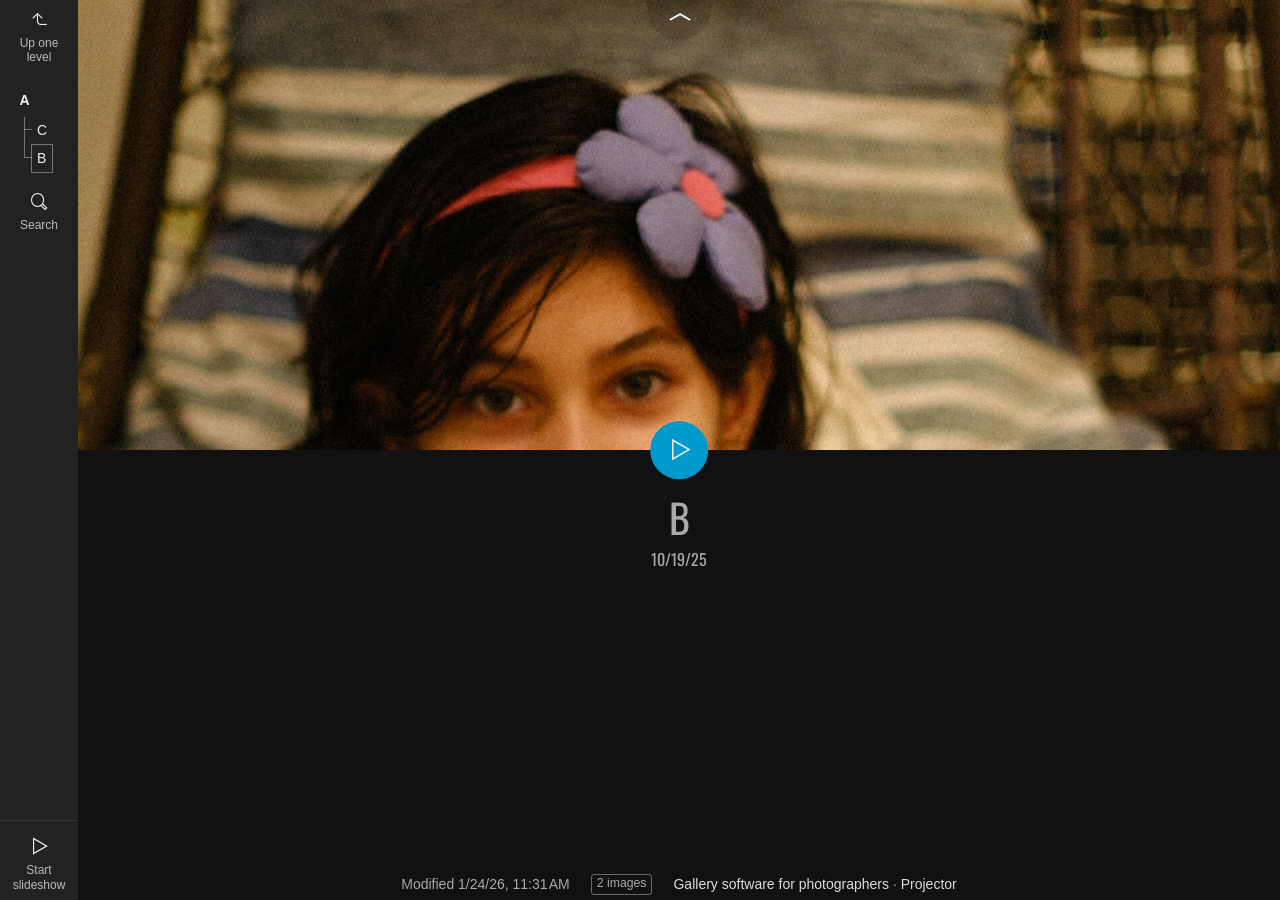
==== commit fed1eb2b: "1" ====
--- a/B/index.html
+++ b/B/index.html
@@ -64,7 +64,7 @@
 					<div class="thumbnails">
 						<div class="clip">
 						<div class="thumb-cont">
-<a class="thumb preload" href="slides/DSCF0819.JPG"><img src="thumbs/DSCF0819.JPG" width="90" height="90" alt="DSCF0819"></a><a class="thumb preload" href="slides/DSCF0825.JPG"><img src="thumbs/DSCF0825.JPG" width="90" height="90" alt="DSCF0825"></a>							</div>
+<a class="thumb preload" href="DSCF0819.JPG"><img src="thumbs/DSCF0819.JPG" width="90" height="90" alt="DSCF0819"></a><a class="thumb preload" href="DSCF0825.JPG"><img src="thumbs/DSCF0825.JPG" width="90" height="90" alt="DSCF0825"></a>							</div>
 						</div>
 					</div>
 				</section>
@@ -72,7 +72,7 @@
 					<div class="window hasimages">
 						<div class="album-title fullwidth hasbutton">
 							<div class="folder-image"><div class="image">&nbsp;</div><button class="btn autoplay icon-play" title="Start slideshow" data-tooltip></button></div><div class="title"><h1>B <span class="date">10/19/25</span></h1></div></div>
-						<footer><div class="modifieddate"><span>Modified</span> 1/24/26, 11:23 AM</div><div class="counts"><span class="images">2&nbsp;images</span></div><span class="credits"><a href="https://jalbum.net/en/" class="skin-link" rel="generator" data-tooltip title="jAlbum, web photo album creator, 39.0.4">Gallery software for photographers</a> &middot; <a href="https://lazaworx.com" class="skin-link" rel="generator" data-tooltip title="Skin: Projector Black, 5.0">Projector</a></span></footer>
+						<footer><div class="modifieddate"><span>Modified</span> 1/24/26, 11:31 AM</div><div class="counts"><span class="images">2&nbsp;images</span></div><span class="credits"><a href="https://jalbum.net/en/" class="skin-link" rel="generator" data-tooltip title="jAlbum, web photo album creator, 39.0.4">Gallery software for photographers</a> &middot; <a href="https://lazaworx.com" class="skin-link" rel="generator" data-tooltip title="Skin: Projector Black, 5.0">Projector</a></span></footer>
 					</div>
 				</section>
 				<button class="hero-handle"></button>
@@ -86,7 +86,7 @@
 				REL_PATH='B/';PAGE_NAME='index.html';
 				$.ajaxSetup({cache:true,contentType:false});
 				$('body').removeClass('stop-transitions');
-				$('#main').skin({"albumName":"A","makeDate":1769234015,"licensee":"550a32ade7d91170e644f60accd3bb56","thumbDims":"90x90","locale":"en-US","weblocationCounts":!0,"useFullScreen":!1,"thumbsPosition":"bottom","search":{"fields":"title,comment,name,creator,keywords,regions","hook":".search"},"pageType":"index","rootPath":"../","resPath":"../res","relPath":"B","level":1,"previousFolderPath":"../C/","previousFoldersLast":"../C/index.html#img=DSCF3855.jpg","nextFolderPath":"","lightbox":{"afterLast":"ask","transitionType":"slide","slideshowDelay":4000,"transitionSpeed":600,"scaleUp":!0,"showRegions":!0,"clickAction":"togglecontrols"}});
+				$('#main').skin({"albumName":"A","makeDate":1769234482,"licensee":"550a32ade7d91170e644f60accd3bb56","thumbDims":"90x90","locale":"en-US","weblocationCounts":!0,"useFullScreen":!1,"thumbsPosition":"bottom","search":{"fields":"title,comment,name,creator,keywords,regions","hook":".search"},"pageType":"index","rootPath":"../","resPath":"../res","relPath":"B","level":1,"previousFolderPath":"../C/","previousFoldersLast":"../C/index.html#img=DSCF3855.jpg","nextFolderPath":"","lightbox":{"afterLast":"ask","transitionType":"slide","slideshowDelay":4000,"transitionSpeed":600,"scaleUp":!0,"showRegions":!0,"clickAction":"togglecontrols"}});
 				$('[data-ask-permission]').askPermission();
 			});
 
